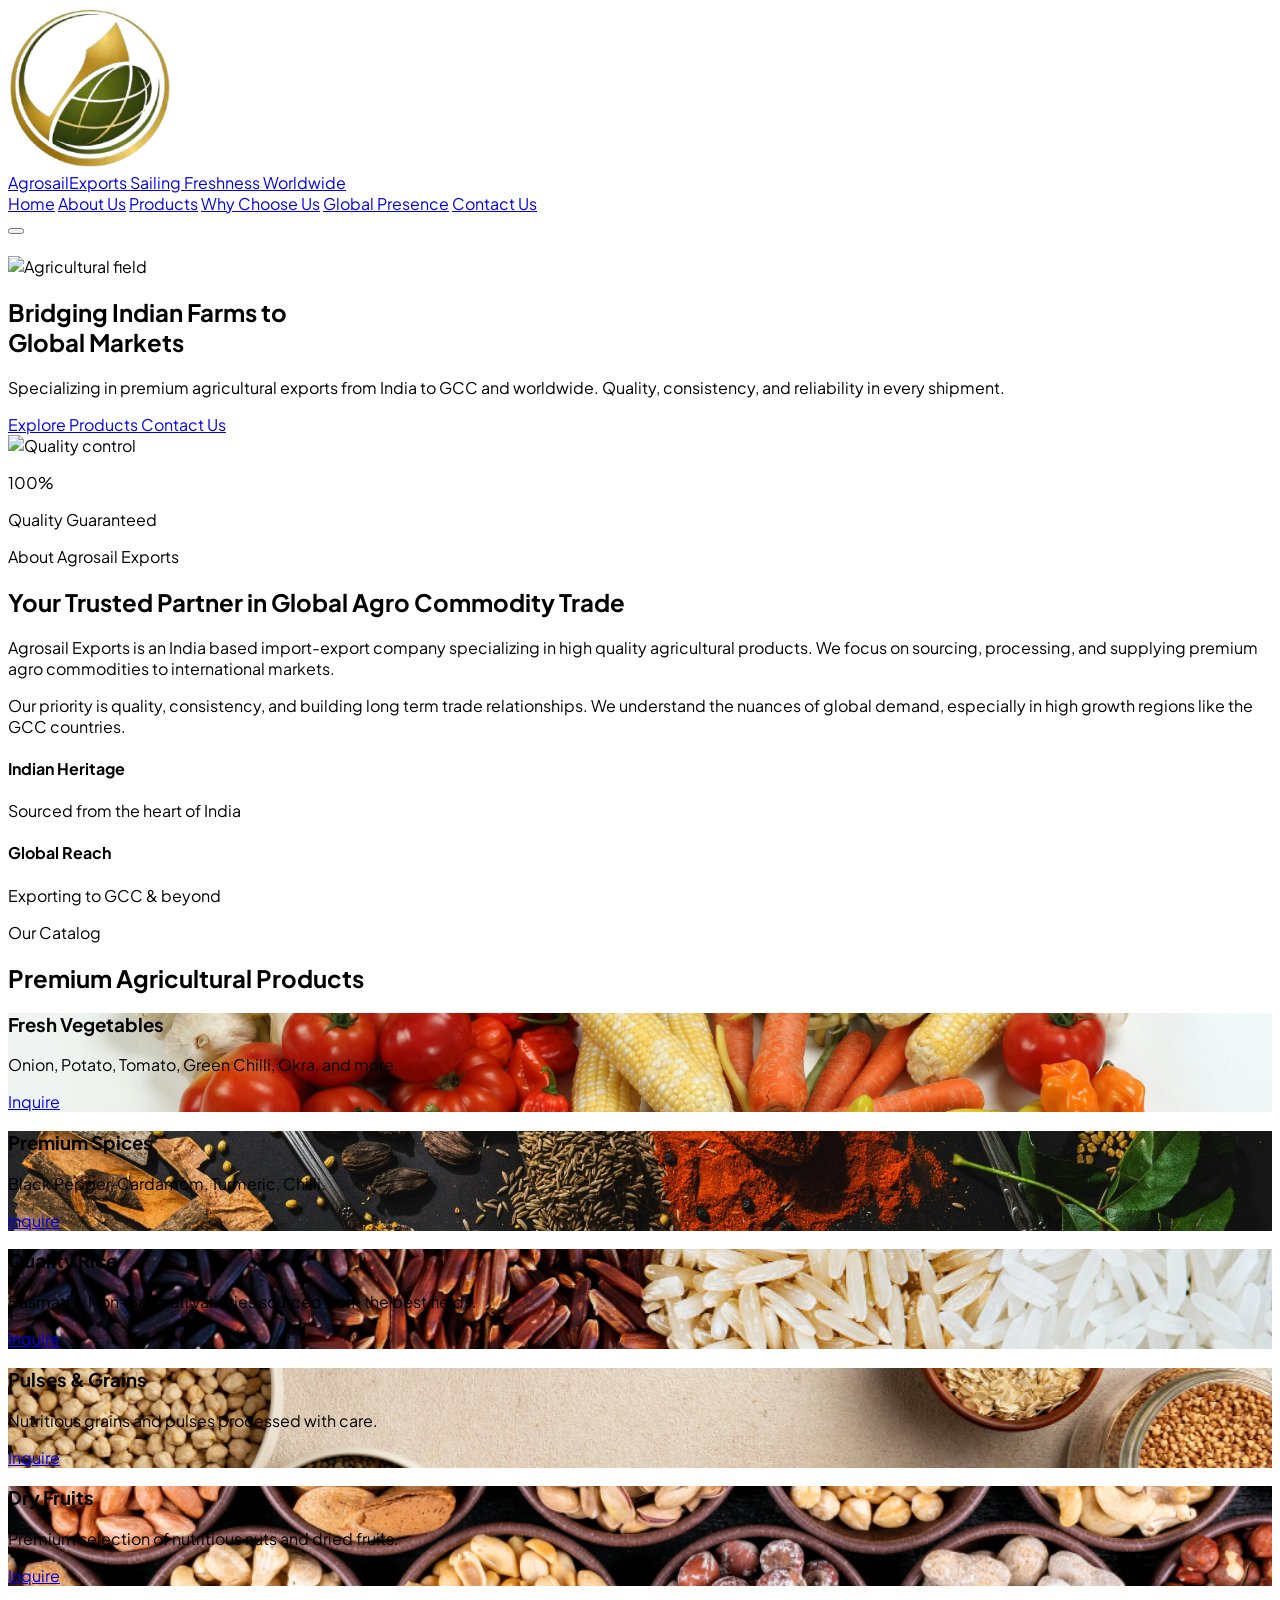
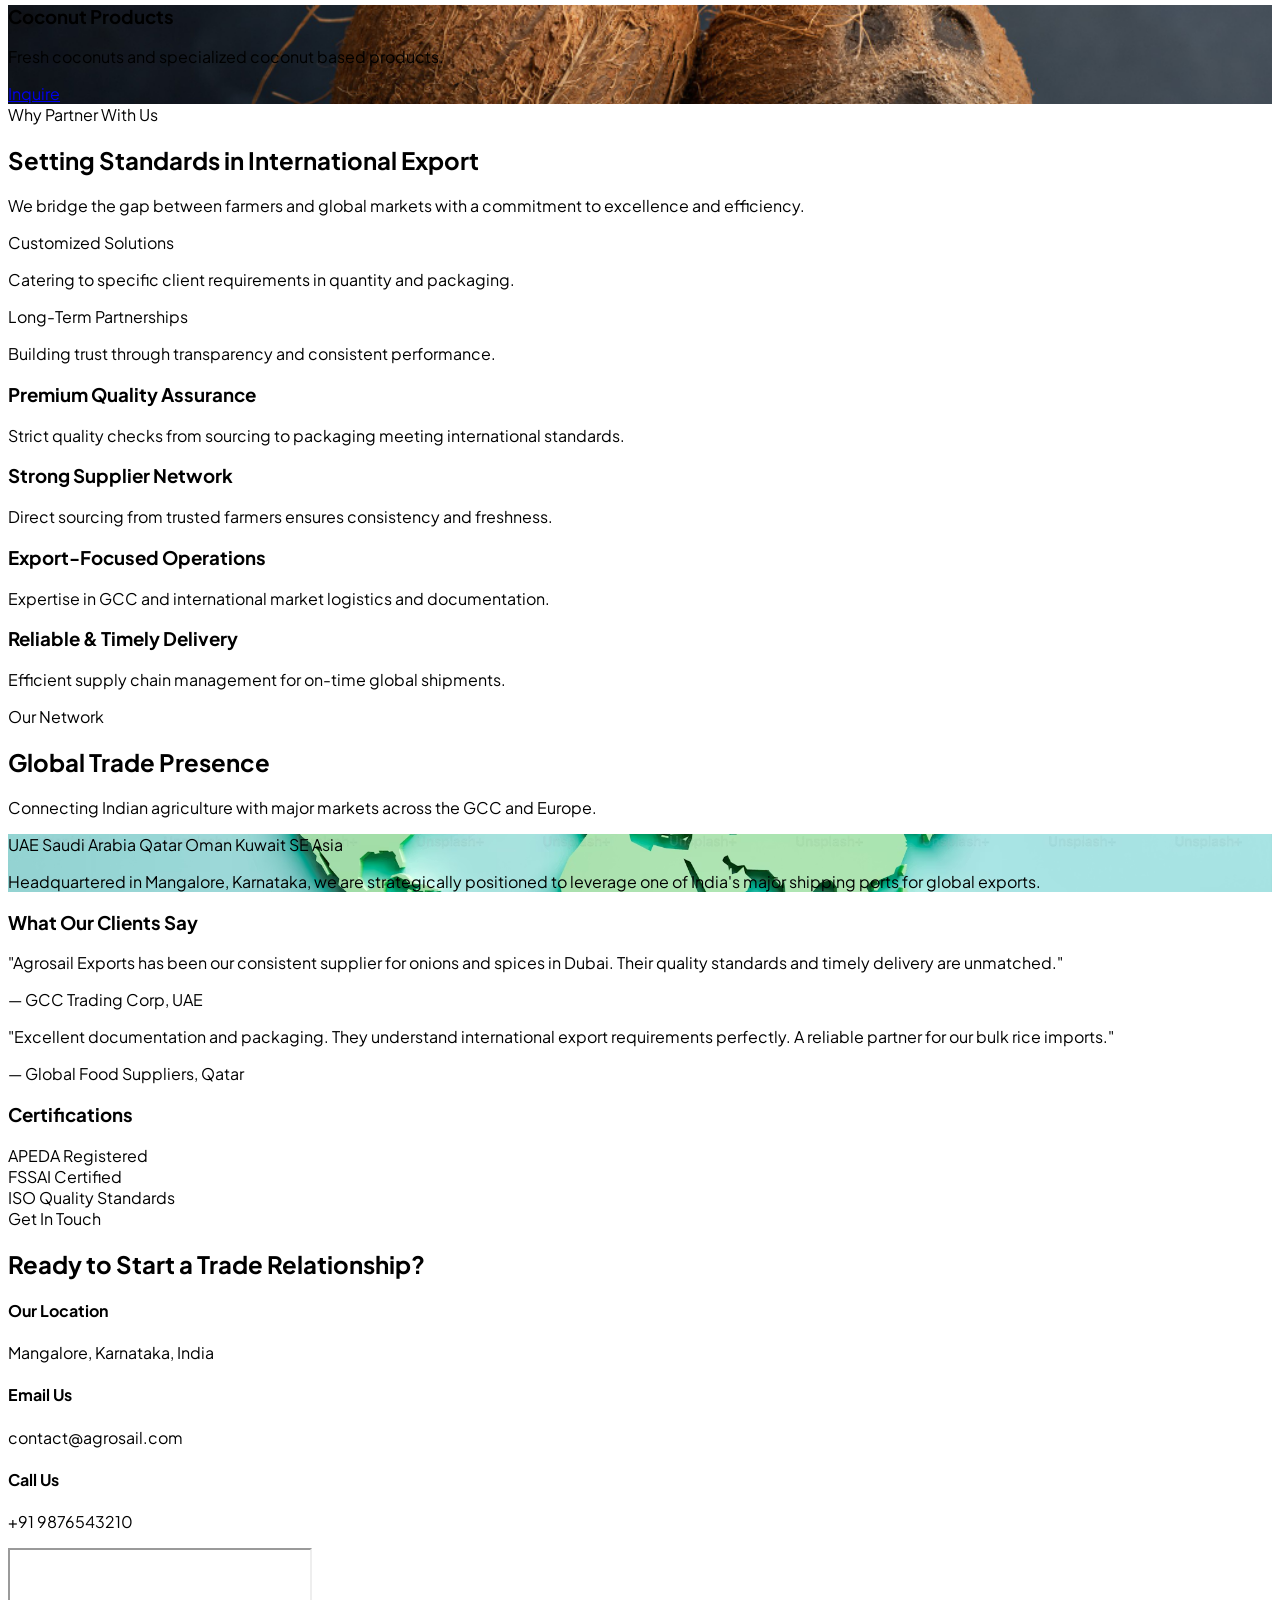
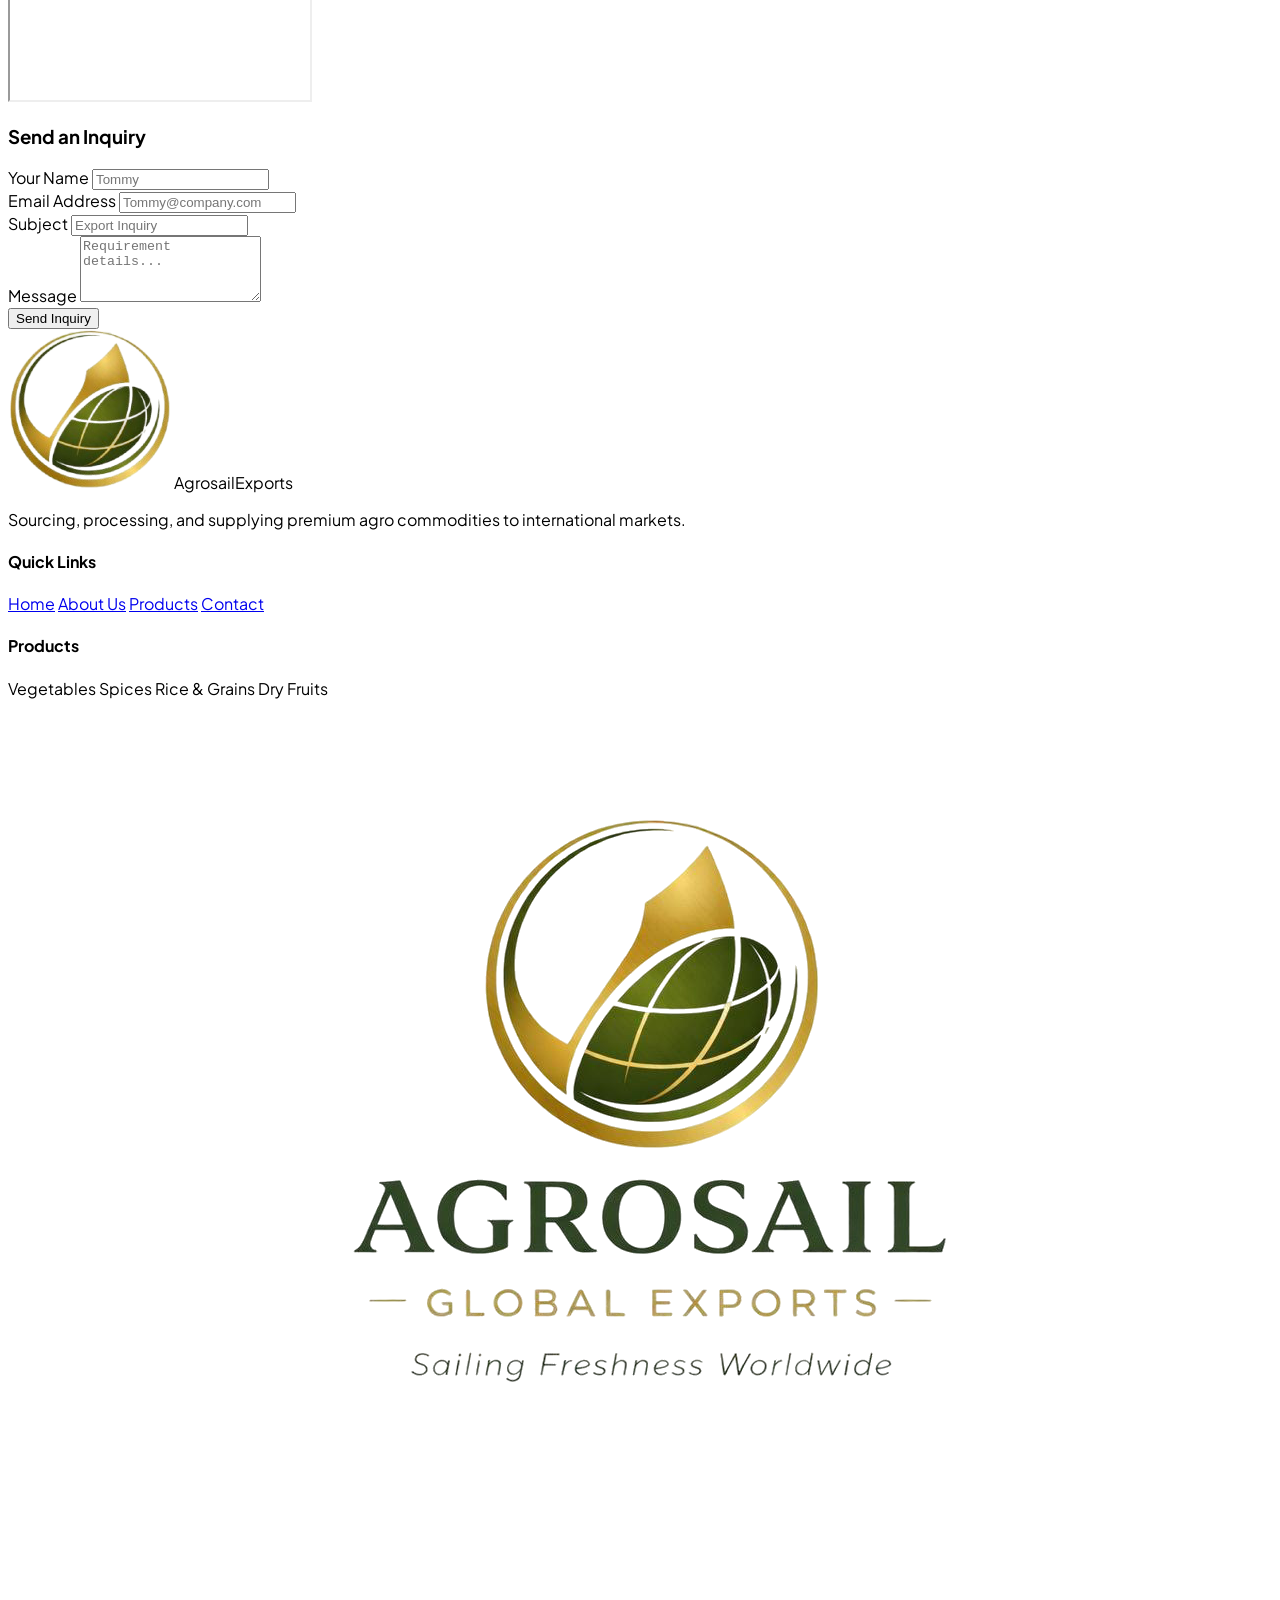
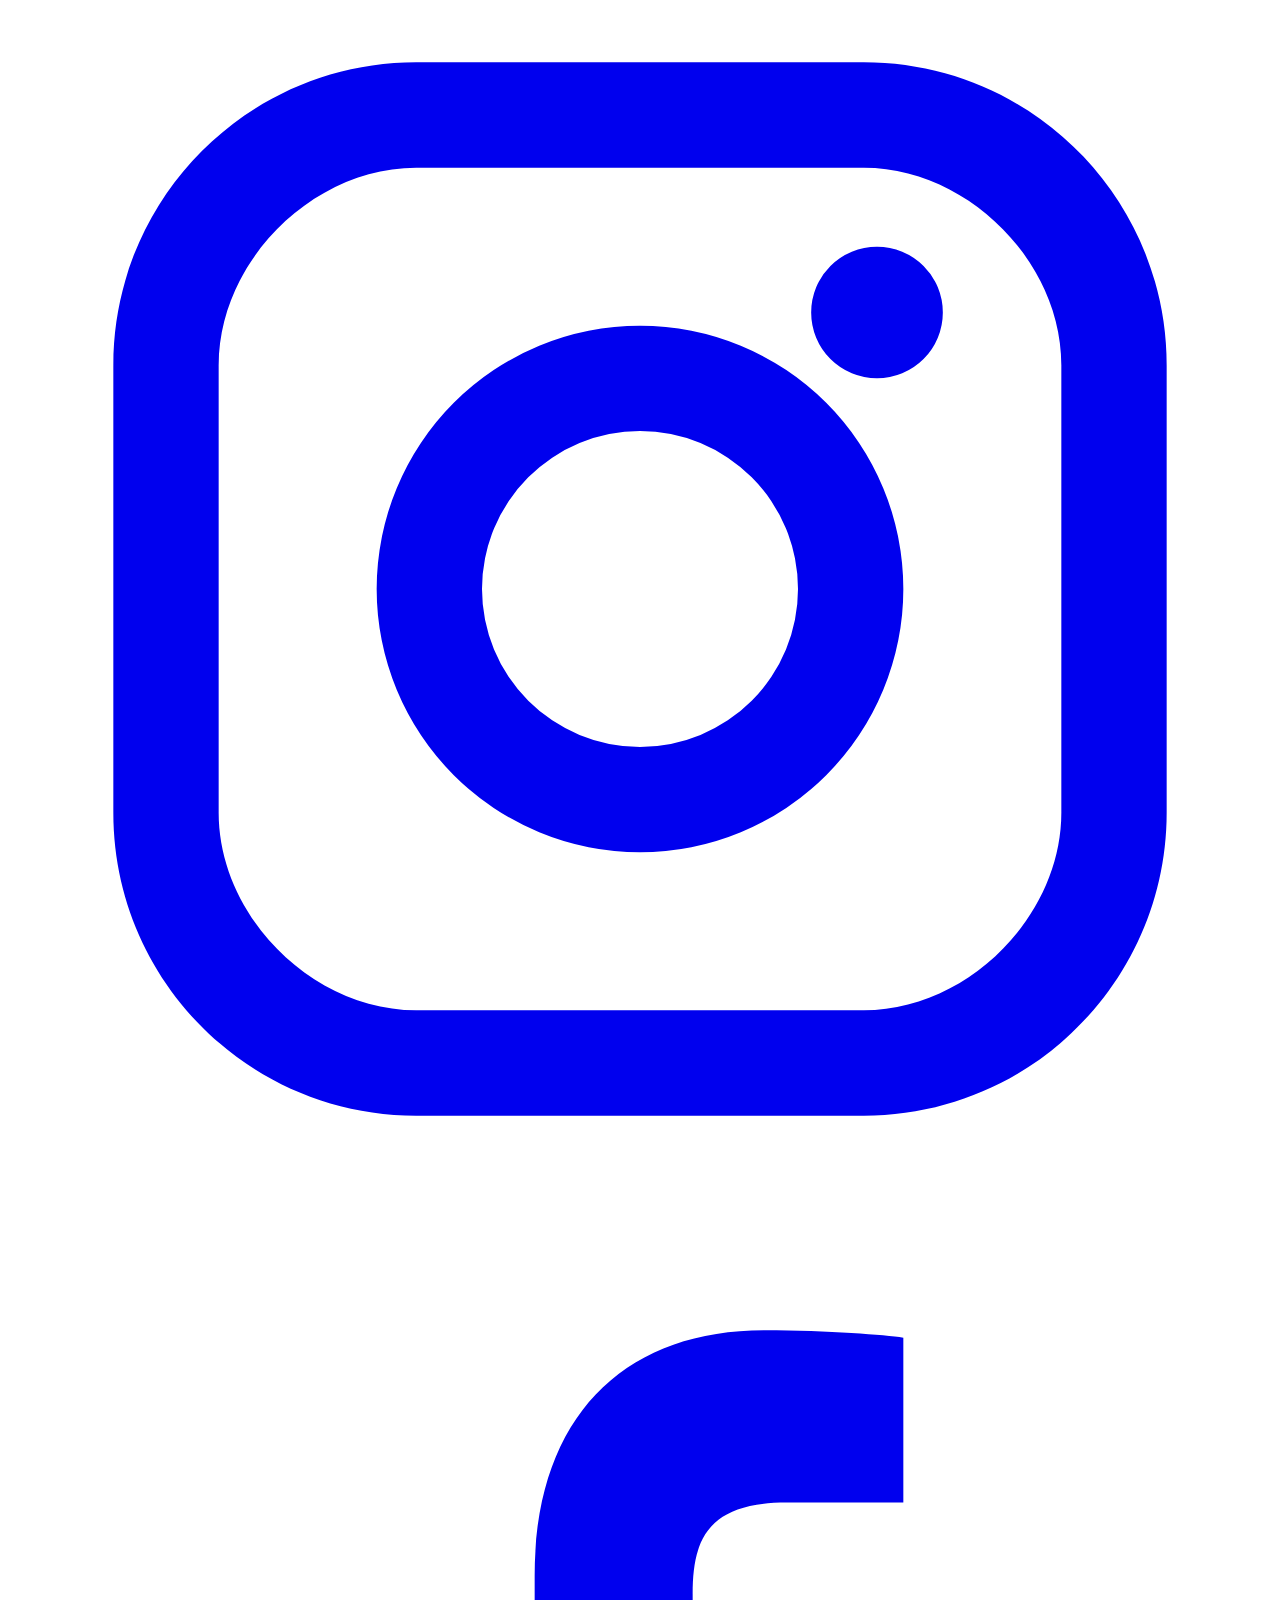
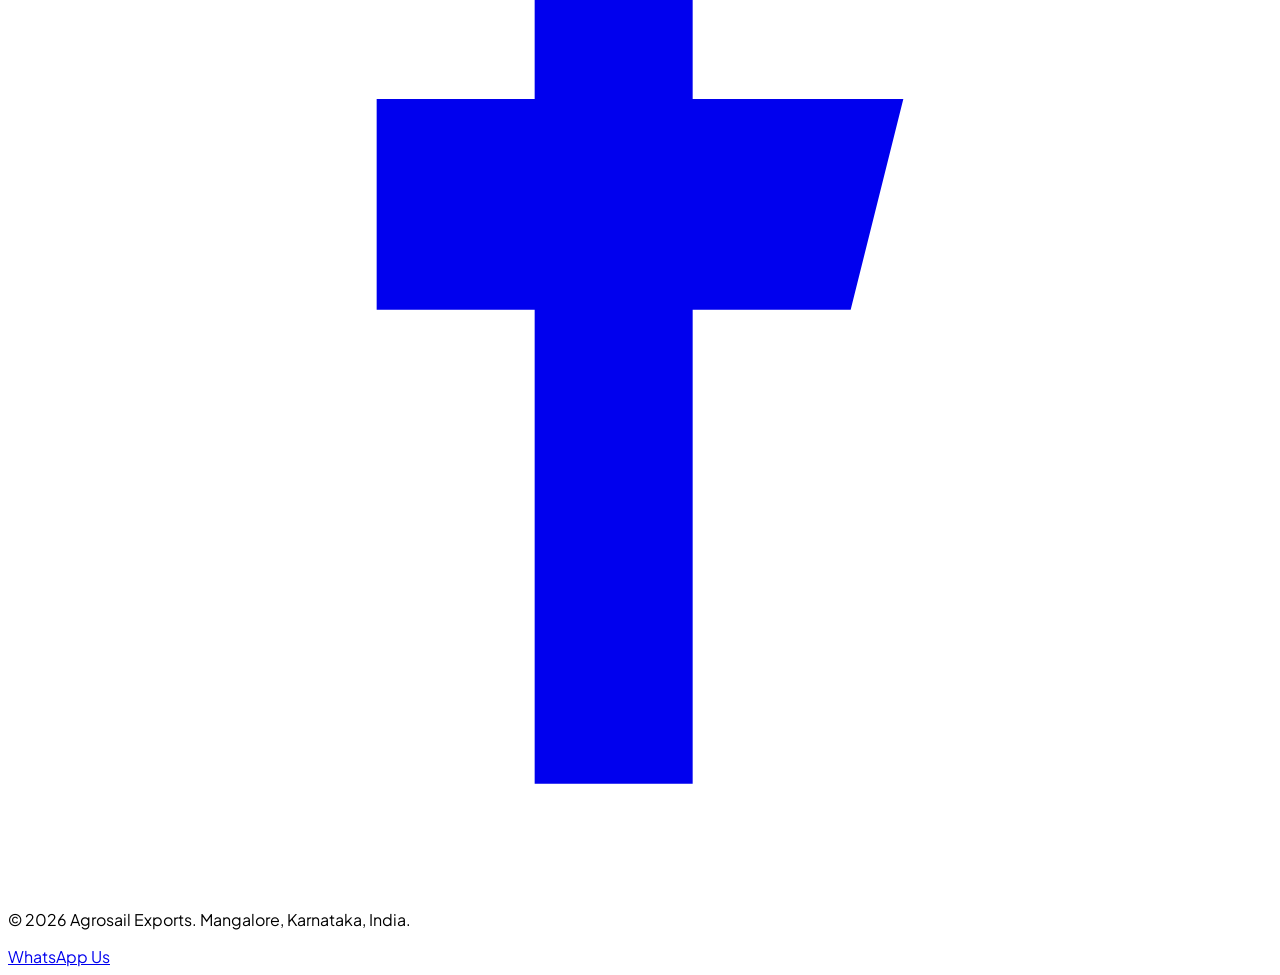
==== index.html @ 85a1f257 "updated" ====
<!DOCTYPE html>
<html lang="en" class="scroll-smooth">
<head>
    <meta charset="UTF-8">
    <meta name="viewport" content="width=device-width, initial-scale=1.0">
    <title>Agrosail Exports | Indian Agro-Commodity Leader</title>
    
    <!-- Tailwind CSS -->
    <script src="https://cdn.tailwindcss.com"></script>
    <link rel="stylesheet" href="styles.css">
    <!-- Lucide Icons (via CDN) -->
    <script src="https://unpkg.com/lucide@latest"></script>
    <script src="script.js" defer></script>
    <link rel="apple-touch-icon" sizes="180x180" href="/apple-touch-icon.png">
    <link rel="icon" type="image/png" sizes="32x32" href="/favicon-32x32.png">
    <link rel="icon" type="image/png" sizes="16x16" href="/favicon-16x16.png">
    <link rel="manifest" href="../site.webmanifest">
</head>
<body class="min-h-screen bg-slate-50 text-slate-900 overflow-x-hidden">

    <!-- Navigation -->
    <nav id="main-nav" class="fixed w-full z-50 transition-all duration-300 py-4">
        <div class="container mx-auto px-6 flex justify-between items-center">
           <a href="../" class="flex items-center space-x-2">
    
    <!-- Logo Image -->
    <img src="img/Agrosail logo.png" alt="Agrosail Logo" class="w-10 h-10 object-contain">

    <!-- Logo Text + Tagline -->
    <div class="flex flex-col leading-tight">
        <span id="logo-text" class="font-bold text-2xl tracking-tight text-white transition-colors duration-300">
            Agrosail<span class="text-emerald-600">Exports</span>
        </span>
        <!-- <span id="tagline-text" class="text-[10px] md:text-xs text-white/80">
            Sailing Freshness Worldwide
        </span> -->
        <span id="tagline-text" class="text-[10px] md:text-xs text-white/80 italic tracking-wide font-light">
    Sailing Freshness Worldwide
</span>
    </div>

</a>
  <!-- <div class="hidden lg:flex space-x-8">
                <a href="../" class="nav-link text-sm font-semibold text-white/90 hover:text-emerald-500 transition-colors">Home</a>
                <a href="../about/" class="nav-link text-sm font-semibold text-white/90 hover:text-emerald-500 transition-colors">About Us</a>
                <a href="../products/" class="nav-link text-sm font-semibold text-white/90 hover:text-emerald-500 transition-colors">Products</a>
                <a href="../why-choose-us/" class="nav-link text-sm font-semibold text-white/90 hover:text-emerald-500 transition-colors">Why Choose Us</a>
                <a href="../global-presence/" class="nav-link text-sm font-semibold text-white/90 hover:text-emerald-500 transition-colors">Global Presence</a>
                <a href="../contact/" class="nav-link text-sm font-semibold text-white/90 hover:text-emerald-500 transition-colors">Contact Us</a>
            </div> -->
            <!-- Desktop Nav -->
             <div class="hidden lg:flex space-x-8">
                <a href="/AgroSail-Website/" class="nav-link text-sm font-semibold text-white/90 hover:text-emerald-500 transition-colors">Home</a>
                <a href="/AgroSail-Website/about/" class="nav-link text-sm font-semibold text-white/90 hover:text-emerald-500 transition-colors">About Us</a>
                <a href="/AgroSail-Website/products/" class="nav-link text-sm font-semibold text-white/90 hover:text-emerald-500 transition-colors">Products</a>
                <a href="/AgroSail-Website/why-choose-us/" class="nav-link text-sm font-semibold text-white/90 hover:text-emerald-500 transition-colors">Why Choose Us</a>
                <a href="/AgroSail-Website/global-presence/" class="nav-link text-sm font-semibold text-white/90 hover:text-emerald-500 transition-colors">Global Presence</a>
                <a href="/AgroSail-Website/contact/" class="nav-link text-sm font-semibold text-white/90 hover:text-emerald-500 transition-colors">Contact Us</a>
            </div>

            <!-- Mobile Toggle -->
            <button id="menu-toggle" class="lg:hidden text-white transition-colors duration-300">
                <i data-lucide="menu" id="menu-icon"></i>
            </button>
        </div>

        <!-- Mobile Menu -->
        <div id="mobile-menu" class="lg:hidden bg-white absolute top-full left-0 w-full shadow-xl border-t border-slate-100">
            <div class="flex flex-col p-6 space-y-4">
                <a href="/AgroSail-Website/" class="mobile-link text-lg font-medium text-slate-700 hover:text-emerald-600">Home</a>
                <a href="/AgroSail-Website/about/" class="mobile-link text-lg font-medium text-slate-700 hover:text-emerald-600">About Us</a>
                <a href="/AgroSail-Website/products/" class="mobile-link text-lg font-medium text-slate-700 hover:text-emerald-600">Products</a>
                <a href="/AgroSail-Website/why-choose-us/" class="mobile-link text-lg font-medium text-slate-700 hover:text-emerald-600">Why Choose Us</a>
                <a href="/AgroSail-Website/global-presence/" class="mobile-link text-lg font-medium text-slate-700 hover:text-emerald-600">Global Presence</a>
                <a href="/AgroSail-Website/contact/" class="mobile-link text-lg font-medium text-slate-700 hover:text-emerald-600">Contact Us</a>
            </div>
        </div>
    </nav>

    <!-- Hero Section -->
    <section id="home" class="relative h-screen flex items-center justify-center overflow-hidden">
        <div class="absolute inset-0 z-0">
            <div class="absolute inset-0 hero-overlay z-10"></div>
            <img 
                src="https://images.unsplash.com/photo-1542838132-92c53300491e?auto=format&fit=crop&q=80&w=2000" 
                class="w-full h-full object-cover"
                alt="Agricultural field"
            >
        </div>
        
        <div class="container mx-auto px-6 relative z-20 text-center text-white">
            <h1 class="text-4xl md:text-6xl lg:text-7xl font-extrabold mb-6 leading-tight">
                Bridging Indian Farms to <br/>
                <span class="text-emerald-400">Global Markets</span>
            </h1>
            <p class="text-xl md:text-2xl mb-10 max-w-3xl mx-auto text-slate-100">
                Specializing in premium agricultural exports from India to GCC and worldwide. 
                Quality, consistency, and reliability in every shipment.
            </p>
            <div class="flex flex-col sm:flex-row justify-center gap-4">
                <a href="/AgroSail-Website/products/" class="px-8 py-4 bg-emerald-600 hover:bg-emerald-700 text-white rounded-full font-bold transition-all transform hover:scale-105 flex items-center justify-center">
                    Explore Products <i data-lucide="chevron-right" class="ml-2 w-5 h-5"></i>
                </a>
                <a href="/AgroSail-Website/contact/" class="px-8 py-4 bg-white/10 hover:bg-white/20 backdrop-blur-md text-white border border-white/30 rounded-full font-bold transition-all">
                    Contact Us
                </a>
            </div>
        </div>
    </section>

    <!-- About Us -->
    <section id="about-us" class="py-24 bg-white">
        <div class="container mx-auto px-6">
            <div class="flex flex-col lg:flex-row items-center gap-16">
                <div class="lg:w-1/2">
                    <div class="relative">
                        <img 
                            src="https://images.unsplash.com/photo-1560493676-04071c5f467b?auto=format&fit=crop&q=80&w=1000" 
                            alt="Quality control" 
                            class="rounded-2xl shadow-2xl"
                        >
                        <div class="absolute -bottom-6 -right-6 bg-emerald-600 p-8 rounded-2xl shadow-xl hidden md:block">
                            <p class="text-white text-4xl font-bold">100%</p>
                            <p class="text-emerald-100 font-medium">Quality Guaranteed</p>
                        </div>
                    </div>
                </div>
                <div class="lg:w-1/2">
                    <span class="text-emerald-600 font-bold uppercase tracking-widest text-sm">About Agrosail Exports</span>
                    <h2 class="text-3xl md:text-4xl font-bold mt-4 mb-6 text-slate-900 leading-snug">
                        Your Trusted Partner in Global Agro Commodity Trade
                    </h2>
                    <p class="text-slate-600 text-lg mb-6 leading-relaxed">
                        Agrosail Exports is an India based import-export company specializing in high quality agricultural products. We focus on sourcing, processing, and supplying premium agro commodities to international markets.
                    </p>
                    <p class="text-slate-600 text-lg mb-8 leading-relaxed">
                        Our priority is quality, consistency, and building long term trade relationships. We understand the nuances of global demand, especially in high growth regions like the GCC countries.
                    </p>
                    <div class="grid grid-cols-2 gap-6">
                        <div class="flex items-start space-x-3">
                            <i data-lucide="check-circle-2" class="text-emerald-600 shrink-0 mt-1"></i>
                            <div>
                                <h4 class="font-bold">Indian Heritage</h4>
                                <p class="text-sm text-slate-500">Sourced from the heart of India</p>
                            </div>
                        </div>
                        <div class="flex items-start space-x-3">
                            <i data-lucide="check-circle-2" class="text-emerald-600 shrink-0 mt-1"></i>
                            <div>
                                <h4 class="font-bold">Global Reach</h4>
                                <p class="text-sm text-slate-500">Exporting to GCC & beyond</p>
                            </div>
                        </div>
                    </div>
                </div>
            </div>
        </div>
    </section>

    <!-- Products Showcase -->
    <section id="products" class="py-24 bg-slate-50">
        <div class="container mx-auto px-6">
            <div class="text-center mb-16">
                <span class="text-emerald-600 font-bold uppercase tracking-widest text-sm">Our Catalog</span>
                <h2 class="text-3xl md:text-4xl font-bold mt-4 text-slate-900">Premium Agricultural Products</h2>
                <div class="w-20 h-1.5 bg-emerald-600 mx-auto mt-6 rounded-full"></div>
            </div>

            <div class="grid grid-cols-1 md:grid-cols-2 lg:grid-cols-3 gap-8">
                <!-- Products dynamically added or static for HTML -->
                <div class="group relative bg-white p-8 rounded-2xl shadow-sm hover:shadow-xl transition-all duration-300 border border-slate-100 flex flex-col items-center text-center overflow-hidden"
     style="background-image: url('img/vegetables.webp'); background-size: cover; background-position: center;">

    <!-- Light overlay -->
    <div class="absolute inset-0 bg-black/30 group-hover:bg-black/40 transition-all duration-300"></div>

    <!-- Content -->
    <div class="relative z-10 flex flex-col items-center text-center">
        <div class="text-5xl mb-6 h-[48px]"></div>
        <h3 class="text-xl font-bold mb-3 text-white">Fresh Vegetables</h3>
<p class="text-slate-200 mb-6">Onion, Potato, Tomato, Green Chilli, Okra, and more.</p>
        <a href="/AgroSail-Website/contact/" class="mt-auto text-emerald-600 font-bold flex items-center group-hover:translate-x-2 transition-transform">
            Inquire <i data-lucide="arrow-right" class="ml-2 w-4 h-4"></i>
        </a>
    </div>
</div>

                <div class="group relative bg-white p-8 rounded-2xl shadow-sm hover:shadow-xl transition-all duration-300 border border-slate-100 flex flex-col items-center text-center overflow-hidden"
     style="background-image: url('img/spices.webp'); background-size: cover; background-position: center;">

    <!-- Overlay (same as first card) -->
    <div class="absolute inset-0 bg-black/30 group-hover:bg-black/40 transition-all duration-300"></div>

    <!-- Content -->
    <div class="relative z-10 flex flex-col items-center text-center">
        <div class="text-5xl mb-6 h-[48px]"></div>
        <h3 class="text-xl font-bold mb-3 text-white">Premium Spices</h3>
        <p class="text-slate-200 mb-6">Black Pepper, Cardamom, Turmeric, Chilli.</p>
        <a href="/AgroSail-Website/contact/" class="mt-auto text-emerald-600 font-bold flex items-center group-hover:translate-x-2 transition-transform">
            Inquire <i data-lucide="arrow-right" class="ml-2 w-4 h-4"></i>
        </a>
    </div>
</div>
<div class="group relative bg-white p-8 rounded-2xl shadow-sm hover:shadow-xl transition-all duration-300 border border-slate-100 flex flex-col items-center text-center overflow-hidden"
     style="background-image: url('img/rices.webp'); background-size: cover; background-position: center;">

    <!-- Overlay (same as first card) -->
    <div class="absolute inset-0 bg-black/30 group-hover:bg-black/40 transition-all duration-300"></div>

    <!-- Content -->
    <div class="relative z-10 flex flex-col items-center text-center">
        <div class="text-5xl mb-6 h-[48px]"></div>
        <h3 class="text-xl font-bold mb-3 text-white">Quality Rice</h3>
        <p class="text-slate-200 mb-6">Basmati & Non-Basmati varieties sourced from the best fields.</p>
        <a href="/AgroSail-Website/contact/" class="mt-auto text-emerald-600 font-bold flex items-center group-hover:translate-x-2 transition-transform">
            Inquire <i data-lucide="arrow-right" class="ml-2 w-4 h-4"></i>
        </a>
    </div>
</div>
<div class="group relative bg-white p-8 rounded-2xl shadow-sm hover:shadow-xl transition-all duration-300 border border-slate-100 flex flex-col items-center text-center overflow-hidden"
     style="background-image: url('img/pulses.webp'); background-size: cover; background-position: center;">

    <!-- Overlay (same as first card) -->
    <div class="absolute inset-0 bg-black/30 group-hover:bg-black/40 transition-all duration-300"></div>

    <!-- Content -->
    <div class="relative z-10 flex flex-col items-center text-center">
        <div class="text-5xl mb-6 h-[48px]"></div>
        <h3 class="text-xl font-bold mb-3 text-white">Pulses & Grains</h3>
        <p class="text-slate-200 mb-6">Nutritious grains and pulses processed with care.</p>
        <a href="/AgroSail-Website/contact/" class="mt-auto text-emerald-600 font-bold flex items-center group-hover:translate-x-2 transition-transform">
            Inquire <i data-lucide="arrow-right" class="ml-2 w-4 h-4"></i>
        </a>
    </div>
</div>
  <div class="group relative bg-white p-8 rounded-2xl shadow-sm hover:shadow-xl transition-all duration-300 border border-slate-100 flex flex-col items-center text-center overflow-hidden"
     style="background-image: url('img/Dryfruits.webp'); background-size: cover; background-position: center;">

    <!-- Overlay (same as first card) -->
    <div class="absolute inset-0 bg-black/30 group-hover:bg-black/40 transition-all duration-300"></div>

    <!-- Content -->
    <div class="relative z-10 flex flex-col items-center text-center">
        <div class="text-5xl mb-6 h-[48px]"></div>
        <h3 class="text-xl font-bold mb-3 text-white">Dry Fruits</h3>
        <p class="text-slate-200 mb-6">Premium selection of nutritious nuts and dried fruits.</p>
        <a href="/AgroSail-Website/contact/" class="mt-auto text-emerald-600 font-bold flex items-center group-hover:translate-x-2 transition-transform">
            Inquire <i data-lucide="arrow-right" class="ml-2 w-4 h-4"></i>
        </a>
    </div>
</div>
     <div class="group relative bg-white p-8 rounded-2xl shadow-sm hover:shadow-xl transition-all duration-300 border border-slate-100 flex flex-col items-center text-center overflow-hidden"
     style="background-image: url('img/coconut.webp'); background-size: cover; background-position: center;">

    <!-- Overlay (same as first card) -->
    <div class="absolute inset-0 bg-black/30 group-hover:bg-black/40 transition-all duration-300"></div>

    <!-- Content -->
    <div class="relative z-10 flex flex-col items-center text-center">
        <div class="text-5xl mb-6 h-[48px]"></div>
        <h3 class="text-xl font-bold mb-3 text-white">Coconut Products</h3>
        <p class="text-slate-200 mb-6">Fresh coconuts and specialized coconut based products.</p>
        <a href="/AgroSail-Website/contact/" class="mt-auto text-emerald-600 font-bold flex items-center group-hover:translate-x-2 transition-transform">
            Inquire <i data-lucide="arrow-right" class="ml-2 w-4 h-4"></i>
        </a>
    </div>
</div>                 

              
             

               
            </div>
        </div>
    </section>

    <!-- Why Choose Us -->
    <section id="why-choose-us" class="py-24 bg-emerald-900 text-white">
        <div class="container mx-auto px-6">
            <div class="flex flex-col lg:flex-row gap-16 items-center">
                <div class="lg:w-1/3">
                    <span class="text-emerald-400 font-bold uppercase tracking-widest text-sm">Why Partner With Us</span>
                    <h2 class="text-3xl md:text-4xl font-bold mt-4 mb-6 leading-tight">Setting Standards in International Export</h2>
                    <p class="text-emerald-100 mb-8 opacity-90">
                        We bridge the gap between farmers and global markets with a commitment to excellence and efficiency.
                    </p>
                    <div class="space-y-4">
                        <div class="bg-emerald-800/50 p-4 rounded-xl border border-emerald-700/50">
                            <p class="font-bold">Customized Solutions</p>
                            <p class="text-sm text-emerald-200">Catering to specific client requirements in quantity and packaging.</p>
                        </div>
                        <div class="bg-emerald-800/50 p-4 rounded-xl border border-emerald-700/50">
                            <p class="font-bold">Long-Term Partnerships</p>
                            <p class="text-sm text-emerald-200">Building trust through transparency and consistent performance.</p>
                        </div>
                    </div>
                </div>
                <div class="lg:w-2/3 grid grid-cols-1 md:grid-cols-2 gap-6">
                    <div class="bg-white p-8 rounded-2xl shadow-lg group">
                        <div class="mb-6 bg-emerald-50 w-16 h-16 rounded-full flex items-center justify-center text-emerald-600 transition-colors group-hover:bg-emerald-100">
                            <i data-lucide="shield-check" class="w-8 h-8"></i>
                        </div>
                        <h3 class="text-slate-900 text-xl font-bold mb-3">Premium Quality Assurance</h3>
                        <p class="text-slate-600 leading-relaxed">Strict quality checks from sourcing to packaging meeting international standards.</p>
                    </div>
                    <div class="bg-white p-8 rounded-2xl shadow-lg group">
                        <div class="mb-6 bg-emerald-50 w-16 h-16 rounded-full flex items-center justify-center text-emerald-600 transition-colors group-hover:bg-emerald-100">
                            <i data-lucide="users" class="w-8 h-8"></i>
                        </div>
                        <h3 class="text-slate-900 text-xl font-bold mb-3">Strong Supplier Network</h3>
                        <p class="text-slate-600 leading-relaxed">Direct sourcing from trusted farmers ensures consistency and freshness.</p>
                    </div>
                    <div class="bg-white p-8 rounded-2xl shadow-lg group">
                        <div class="mb-6 bg-emerald-50 w-16 h-16 rounded-full flex items-center justify-center text-emerald-600 transition-colors group-hover:bg-emerald-100">
                            <i data-lucide="globe" class="w-8 h-8"></i>
                        </div>
                        <h3 class="text-slate-900 text-xl font-bold mb-3">Export-Focused Operations</h3>
                        <p class="text-slate-600 leading-relaxed">Expertise in GCC and international market logistics and documentation.</p>
                    </div>
                    <div class="bg-white p-8 rounded-2xl shadow-lg group">
                        <div class="mb-6 bg-emerald-50 w-16 h-16 rounded-full flex items-center justify-center text-emerald-600 transition-colors group-hover:bg-emerald-100">
                            <i data-lucide="truck" class="w-8 h-8"></i>
                        </div>
                        <h3 class="text-slate-900 text-xl font-bold mb-3">Reliable & Timely Delivery</h3>
                        <p class="text-slate-600 leading-relaxed">Efficient supply chain management for on-time global shipments.</p>
                    </div>
                </div>
            </div>
        </div>
    </section>

    <!-- Global Presence -->
    <section id="global-presence" class="py-24 bg-white relative overflow-hidden">
        <div class="container mx-auto px-6">
            <div class="text-center mb-16">
                <span class="text-emerald-600 font-bold uppercase tracking-widest text-sm">Our Network</span>
                <h2 class="text-3xl md:text-4xl font-bold mt-4 text-slate-900">Global Trade Presence</h2>
                <p class="text-slate-500 mt-4 max-w-2xl mx-auto">Connecting Indian agriculture with major markets across the GCC and Europe.</p>
            </div>
            
            <div class="relative rounded-3xl overflow-hidden shadow-2xl h-[400px] md:h-[600px] flex items-center justify-center"
     style="background-image: url('img/map.avif'); background-size: cover; background-position: center;">

    <!-- Light overlay (VERY IMPORTANT for readability) -->
    <div class="absolute inset-0 bg-white/70"></div>

    <!-- Optional globe icon (faded) -->
    <!-- <div class="absolute inset-0 opacity-10 flex items-center justify-center">
        <i data-lucide="globe" class="w-full h-full max-w-xl text-emerald-900"></i>
    </div> -->

    <!-- Content -->
    <div class="relative z-10 text-center px-6">
        <div class="inline-flex flex-wrap justify-center gap-4 mb-8">
            <span class="px-6 py-3 bg-white shadow-md rounded-full font-bold text-emerald-700 flex items-center">
                <i data-lucide="map-pin" class="w-4 h-4 mr-2"></i> UAE
            </span>
            <span class="px-6 py-3 bg-white shadow-md rounded-full font-bold text-emerald-700 flex items-center">
                <i data-lucide="map-pin" class="w-4 h-4 mr-2"></i> Saudi Arabia
            </span>
            <span class="px-6 py-3 bg-white shadow-md rounded-full font-bold text-emerald-700 flex items-center">
                <i data-lucide="map-pin" class="w-4 h-4 mr-2"></i> Qatar
            </span>
            <span class="px-6 py-3 bg-white shadow-md rounded-full font-bold text-emerald-700 flex items-center">
                <i data-lucide="map-pin" class="w-4 h-4 mr-2"></i> Oman
            </span>
            <span class="px-6 py-3 bg-white shadow-md rounded-full font-bold text-emerald-700 flex items-center">
                <i data-lucide="map-pin" class="w-4 h-4 mr-2"></i> Kuwait
            </span>
            <span class="px-6 py-3 bg-white shadow-md rounded-full font-bold text-emerald-700 flex items-center">
                <i data-lucide="map-pin" class="w-4 h-4 mr-2"></i> SE Asia
            </span>
        </div>

        <p class="text-xl font-medium text-slate-700 max-w-3xl mx-auto">
            Headquartered in <span class="text-emerald-600 font-bold">Mangalore, Karnataka</span>, 
            we are strategically positioned to leverage one of India's major shipping ports for global exports.
        </p>
    </div>
</div>
        </div>
    </section>

    <!-- Testimonials & Certs -->
    <section class="py-24 bg-slate-50">
        <div class="container mx-auto px-6">
            <div class="flex flex-col lg:flex-row gap-12">
                <!-- Testimonials -->
                <div class="lg:w-2/3">
                    <h3 class="text-2xl font-bold mb-8 flex items-center">
                        <i data-lucide="star" class="text-yellow-400 mr-2 fill-yellow-400"></i> What Our Clients Say
                    </h3>
                    <div class="grid grid-cols-1 md:grid-cols-2 gap-6">
                        <div class="bg-white p-8 rounded-2xl shadow-sm border border-slate-100">
                            <div class="flex text-yellow-400 mb-4"><i data-lucide="star" class="w-4 h-4 fill-current"></i><i data-lucide="star" class="w-4 h-4 fill-current"></i><i data-lucide="star" class="w-4 h-4 fill-current"></i><i data-lucide="star" class="w-4 h-4 fill-current"></i><i data-lucide="star" class="w-4 h-4 fill-current"></i></div>
                            <p class="text-slate-600 italic mb-6">"Agrosail Exports has been our consistent supplier for onions and spices in Dubai. Their quality standards and timely delivery are unmatched."</p>
                            <p class="font-bold text-slate-900">— GCC Trading Corp, UAE</p>
                        </div>
                        <div class="bg-white p-8 rounded-2xl shadow-sm border border-slate-100">
                            <div class="flex text-yellow-400 mb-4"><i data-lucide="star" class="w-4 h-4 fill-current"></i><i data-lucide="star" class="w-4 h-4 fill-current"></i><i data-lucide="star" class="w-4 h-4 fill-current"></i><i data-lucide="star" class="w-4 h-4 fill-current"></i><i data-lucide="star" class="w-4 h-4 fill-current"></i></div>
                            <p class="text-slate-600 italic mb-6">"Excellent documentation and packaging. They understand international export requirements perfectly. A reliable partner for our bulk rice imports."</p>
                            <p class="font-bold text-slate-900">— Global Food Suppliers, Qatar</p>
                        </div>
                    </div>
                </div>
                
                <!-- Certifications -->
                <div class="lg:w-1/3">
                    <h3 class="text-2xl font-bold mb-8">Certifications</h3>
                    <div class="space-y-4">
                        <div class="flex items-center p-4 bg-white rounded-xl border border-slate-200 shadow-sm">
                            <i data-lucide="award" class="text-emerald-600 mr-4"></i>
                            <span class="font-semibold text-slate-700">APEDA Registered</span>
                        </div>
                        <div class="flex items-center p-4 bg-white rounded-xl border border-slate-200 shadow-sm">
                            <i data-lucide="award" class="text-emerald-600 mr-4"></i>
                            <span class="font-semibold text-slate-700">FSSAI Certified</span>
                        </div>
                        <div class="flex items-center p-4 bg-white rounded-xl border border-slate-200 shadow-sm">
                            <i data-lucide="award" class="text-emerald-600 mr-4"></i>
                            <span class="font-semibold text-slate-700">ISO Quality Standards</span>
                        </div>
                    </div>
                </div>
            </div>
        </div>
    </section>

    <!-- Contact Us -->
    <section id="contact-us" class="py-24 bg-white">
        <div class="container mx-auto px-6">
            <div class="flex flex-col lg:flex-row gap-16">
                <div class="lg:w-1/2">
                    <span class="text-emerald-600 font-bold uppercase tracking-widest text-sm">Get In Touch</span>
                    <h2 class="text-3xl md:text-4xl font-bold mt-4 mb-8">Ready to Start a Trade Relationship?</h2>
                    
                    <div class="space-y-8">
                        <div class="flex items-start space-x-4">
                            <div class="w-12 h-12 bg-emerald-50 rounded-full flex items-center justify-center text-emerald-600 shrink-0">
                                <i data-lucide="map-pin"></i>
                            </div>
                            <div>
                                <h4 class="font-bold text-lg text-slate-900">Our Location</h4>
                                <p class="text-slate-600">Mangalore, Karnataka, India</p>
                            </div>
                        </div>
                        <div class="flex items-start space-x-4">
                            <div class="w-12 h-12 bg-emerald-50 rounded-full flex items-center justify-center text-emerald-600 shrink-0">
                                <i data-lucide="mail"></i>
                            </div>
                            <div>
                                <h4 class="font-bold text-lg text-slate-900">Email Us</h4>
                                <p class="text-slate-600">contact@agrosail.com</p>
                            </div>
                        </div>
                        <div class="flex items-start space-x-4">
                            <div class="w-12 h-12 bg-emerald-50 rounded-full flex items-center justify-center text-emerald-600 shrink-0">
                                <i data-lucide="phone"></i>
                            </div>
                            <div>
                                <h4 class="font-bold text-lg text-slate-900">Call Us</h4>
                                <p class="text-slate-600">+91 9876543210</p>
                            </div>
                        </div>
                    </div>

                    <div class="mt-12 h-64 rounded-2xl overflow-hidden border border-slate-200 relative">
    
    <iframe
        src="https://www.google.com/maps?q=12.8855,74.8388&z=12&output=embed"
        class="w-full h-full border-0"
        loading="lazy"
        referrerpolicy="no-referrer-when-downgrade">
    </iframe>

</div>
                </div>

                <div class="lg:w-1/2">
                    <div class="bg-slate-50 p-10 rounded-3xl border border-slate-200">
                        <h3 class="text-2xl font-bold mb-6">Send an Inquiry</h3>
                        <form id="contact-form" class="space-y-6">
                            <div class="grid grid-cols-1 md:grid-cols-2 gap-6">
                                <div>
                                    <label class="block text-sm font-bold text-slate-700 mb-2">Your Name</label>
                                    <input type="text" class="w-full px-4 py-3 rounded-xl border border-slate-300 focus:ring-2 focus:ring-emerald-500 outline-none" placeholder="Tommy">
                                </div>
                                <div>
                                    <label class="block text-sm font-bold text-slate-700 mb-2">Email Address</label>
                                    <input type="email" class="w-full px-4 py-3 rounded-xl border border-slate-300 focus:ring-2 focus:ring-emerald-500 outline-none" placeholder="Tommy@company.com">
                                </div>
                            </div>
                            <div>
                                <label class="block text-sm font-bold text-slate-700 mb-2">Subject</label>
                                <input type="text" class="w-full px-4 py-3 rounded-xl border border-slate-300 focus:ring-2 focus:ring-emerald-500 outline-none" placeholder="Export Inquiry">
                            </div>
                            <div>
                                <label class="block text-sm font-bold text-slate-700 mb-2">Message</label>
                                <textarea rows="4" class="w-full px-4 py-3 rounded-xl border border-slate-300 focus:ring-2 focus:ring-emerald-500 outline-none" placeholder="Requirement details..."></textarea>
                            </div>
                            <button type="submit" class="w-full py-4 bg-emerald-600 hover:bg-emerald-700 text-white font-bold rounded-xl transition-all shadow-lg">
                                Send Inquiry
                            </button>
                        </form>
                    </div>
                </div>
            </div>
        </div>
    </section>

    <!-- Footer -->
    <footer class="bg-slate-900 text-white py-16">
        <div class="container mx-auto px-6">
            <div class="grid grid-cols-1 md:grid-cols-2 lg:grid-cols-4 gap-12 mb-12">
                <div>
                    <div class="flex items-center space-x-2 mb-6">
    
    <!-- Logo Image -->
    <img src="img/Agrosail logo.png" alt="Agrosail Logo" class="w-8 h-8 object-contain">

    <!-- Company Name -->
    <span class="font-bold text-xl tracking-tight">
        Agrosail<span class="text-emerald-500">Exports</span>
    </span>

</div>
                    <p class="text-slate-400 leading-relaxed">
                        Sourcing, processing, and supplying premium agro commodities to international markets.
                    </p>
                </div>
                <div>
                    <h4 class="font-bold text-lg mb-6">Quick Links</h4>
                    <div class="flex flex-col space-y-4 text-slate-400">
                        <a href="/AgroSail-Website/" class="hover:text-emerald-400">Home</a>
                        <a href="/AgroSail-Website/about/" class="hover:text-emerald-400">About Us</a>
                        <a href="/AgroSail-Website/products/" class="hover:text-emerald-400">Products</a>
                        <a href="/AgroSail-Website/contact/" class="hover:text-emerald-400">Contact</a>
                    </div>
                </div>
                <div>
                    <h4 class="font-bold text-lg mb-6">Products</h4>
                    <div class="flex flex-col space-y-4 text-slate-400">
                        <span>Vegetables</span>
                        <span>Spices</span>
                        <span>Rice & Grains</span>
                        <span>Dry Fruits</span>
                        
                        
                    </div>
                </div>
                <div class="flex flex-col md:flex-row items-center justify-between gap-6 text-center md:text-left">

    <!-- Logo -->
    <img src="img/Asail logo.png" 
         alt="Agrosail" 
         class="w-48 sm:w-56 md:w-64 lg:w-80 object-contain mx-auto md:mx-0">

    <!-- Social Icons -->
    <div class="flex space-x-4 justify-center md:justify-end">

        <!-- Instagram -->
        <a href="https://instagram.com" target="_blank"
           class="bg-slate-800 p-3 rounded-full hover:bg-emerald-600 transition-colors">
            <svg xmlns="http://www.w3.org/2000/svg" 
                 viewBox="0 0 24 24" 
                 fill="currentColor" 
                 class="w-5 h-5 text-white">
                <path d="M7.75 2C4.574 2 2 4.574 2 7.75v8.5C2 19.426 4.574 22 7.75 22h8.5C19.426 22 22 19.426 22 16.25v-8.5C22 4.574 19.426 2 16.25 2h-8.5zm0 2h8.5C18.216 4 20 5.784 20 7.75v8.5c0 1.966-1.784 3.75-3.75 3.75h-8.5C5.784 20 4 18.216 4 16.25v-8.5C4 5.784 5.784 4 7.75 4zm8.75 1.5a1.25 1.25 0 110 2.5 1.25 1.25 0 010-2.5zM12 7a5 5 0 100 10 5 5 0 000-10zm0 2a3 3 0 110 6 3 3 0 010-6z"/>
            </svg>
        </a>
        <a href="https://facebook.com" target="_blank"
       class="bg-slate-800 p-3 rounded-full hover:bg-emerald-600 transition-colors">
        <svg xmlns="http://www.w3.org/2000/svg" 
             viewBox="0 0 24 24" 
             fill="currentColor" 
             class="w-5 h-5 text-white">
            <path d="M13 22v-9h3l1-4h-4V7c0-1.03.29-1.73 1.79-1.73H17V2.14C16.65 2.09 15.6 2 14.36 2 11.7 2 10 3.64 10 6.66V9H7v4h3v9h3z"/>
        </svg>
    </a>
  

    </div>

</div>
            </div>
            <div class="pt-8 border-t border-slate-800 text-center text-slate-500 text-sm">
                <p>© 2026 Agrosail Exports. Mangalore, Karnataka, India.</p>
            </div>
        </div>
    </footer>

    <!-- Floating WhatsApp -->
    <a href="https://wa.me/910000000000" target="_blank" class="fixed bottom-6 right-6 z-50 bg-[#25D366] text-white p-4 rounded-full shadow-2xl hover:scale-110 transition-transform flex items-center justify-center group">
        <i data-lucide="message-circle" class="w-7 h-7"></i>
        <span class="max-w-0 overflow-hidden group-hover:max-w-xs group-hover:ml-2 transition-all duration-300 font-bold whitespace-nowrap">WhatsApp Us</span>
    </a>

  
     
    
</body>
</html>
---- styles.css ----
@import url('https://fonts.googleapis.com/css2?family=Plus+Jakarta+Sans:wght@300;400;500;600;700;800&display=swap');
        
        body {
            font-family: 'Plus Jakarta Sans', sans-serif;
        }

        .scrolled-nav {
            background-color: white;
            box-shadow: 0 4px 6px -1px rgb(0 0 0 / 0.1);
            padding-top: 0.5rem;
            padding-bottom: 0.5rem;
        }

        .hero-overlay {
            background: linear-gradient(rgba(15, 23, 42, 0.6), rgba(15, 23, 42, 0.6));
        }

        #mobile-menu {
            transition: all 0.3s ease-in-out;
            opacity: 0;
            pointer-events: none;
            transform: translateY(-10px);
        }

        #mobile-menu.active {
            opacity: 1;
            pointer-events: auto;
            transform: translateY(0);
        }

        .nav-link {
  position: relative;
}

.nav-link::after {
  content: "";
  position: absolute;
  left: 0;
  bottom: -4px;
  width: 0%;
  height: 2px;
  background-color: #059669; /* emerald-600 */
  transition: width 0.3s ease;
}

.nav-link:hover::after {
  width: 100%;
}

.nav-link.active::after {
  width: 100%;
}
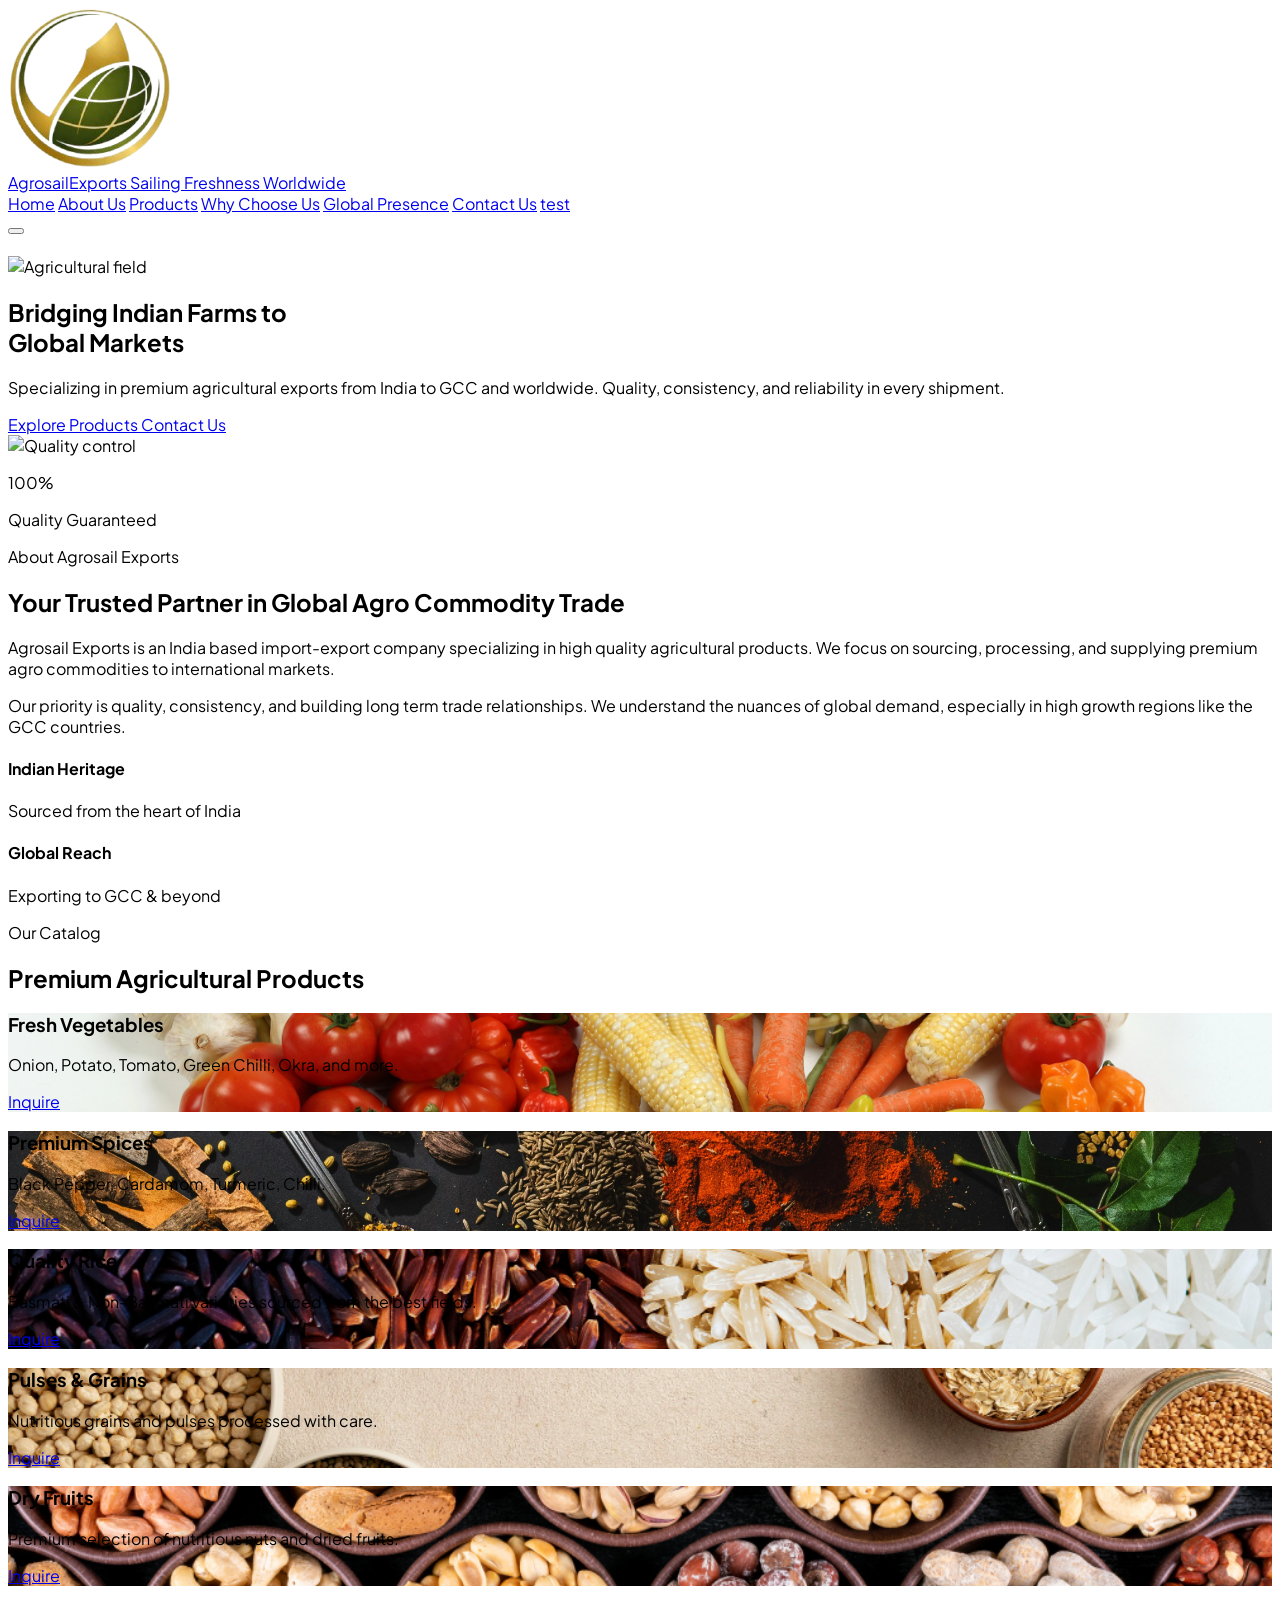
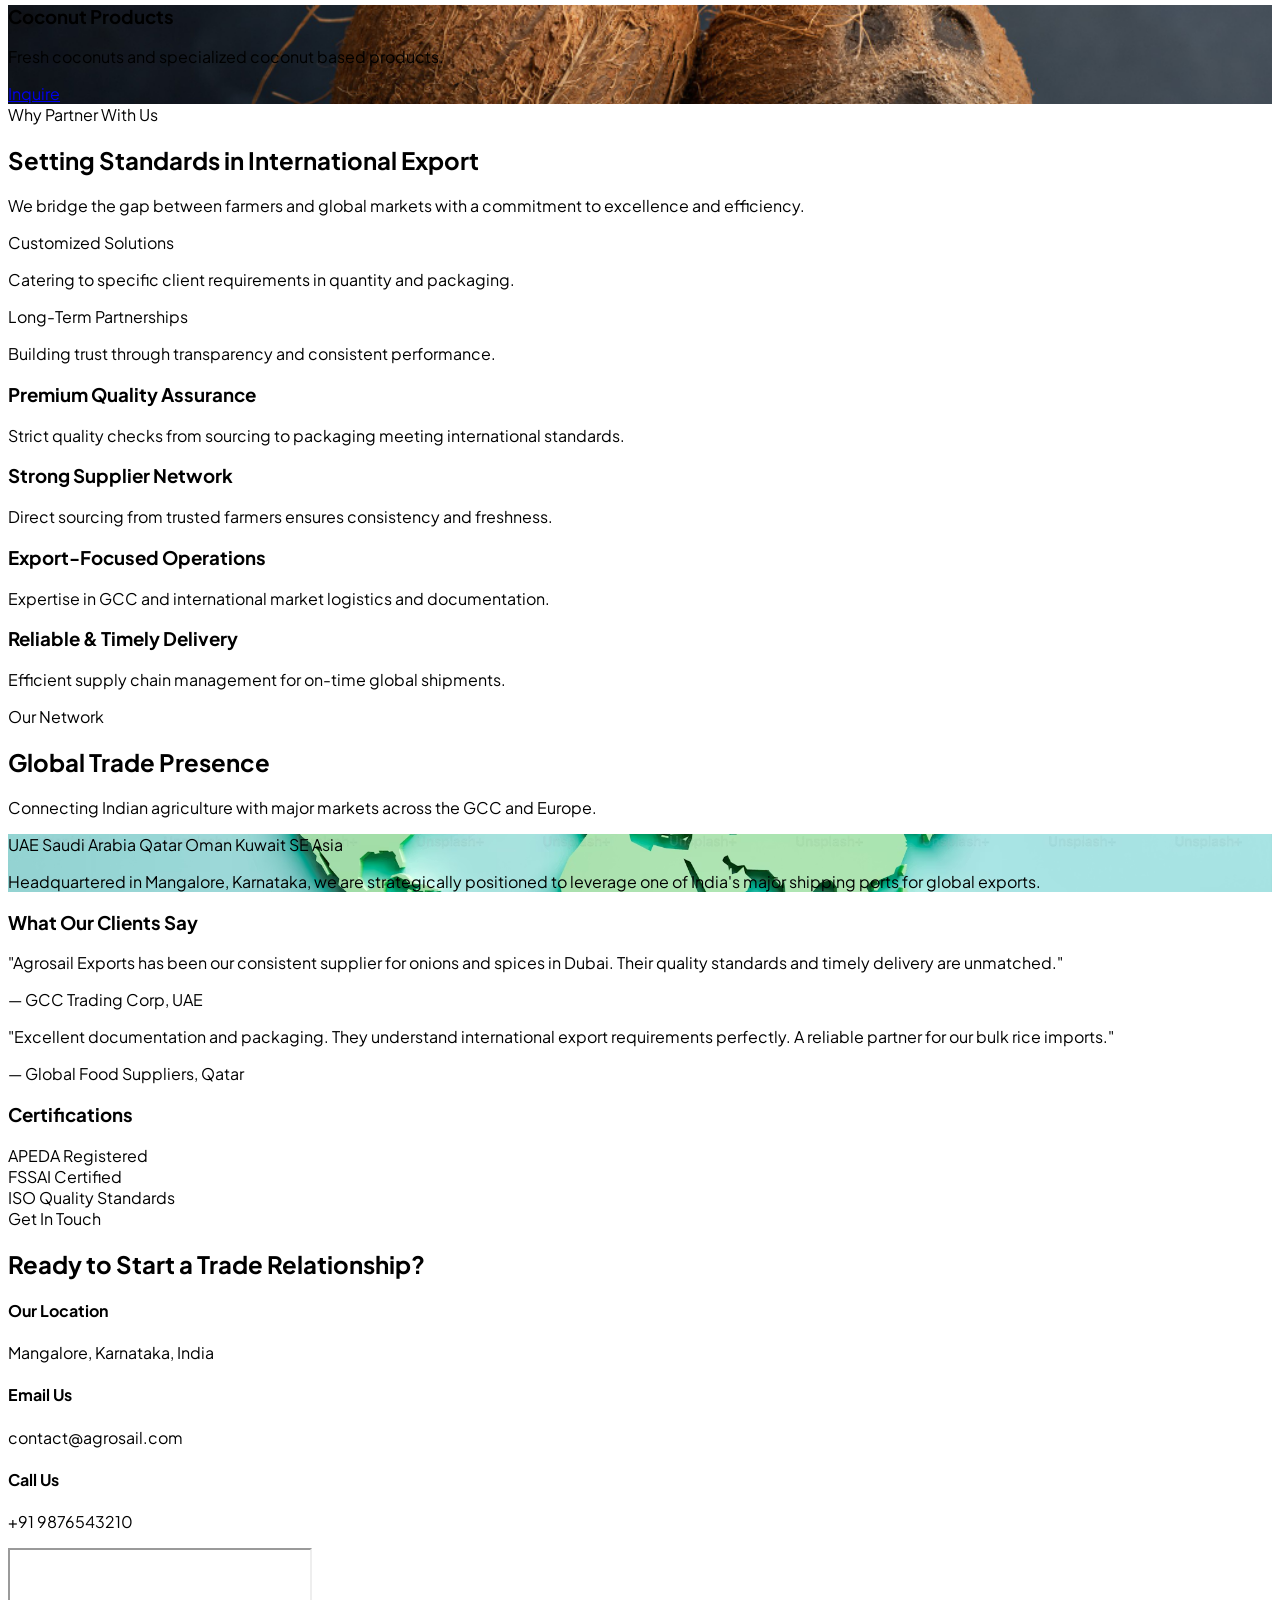
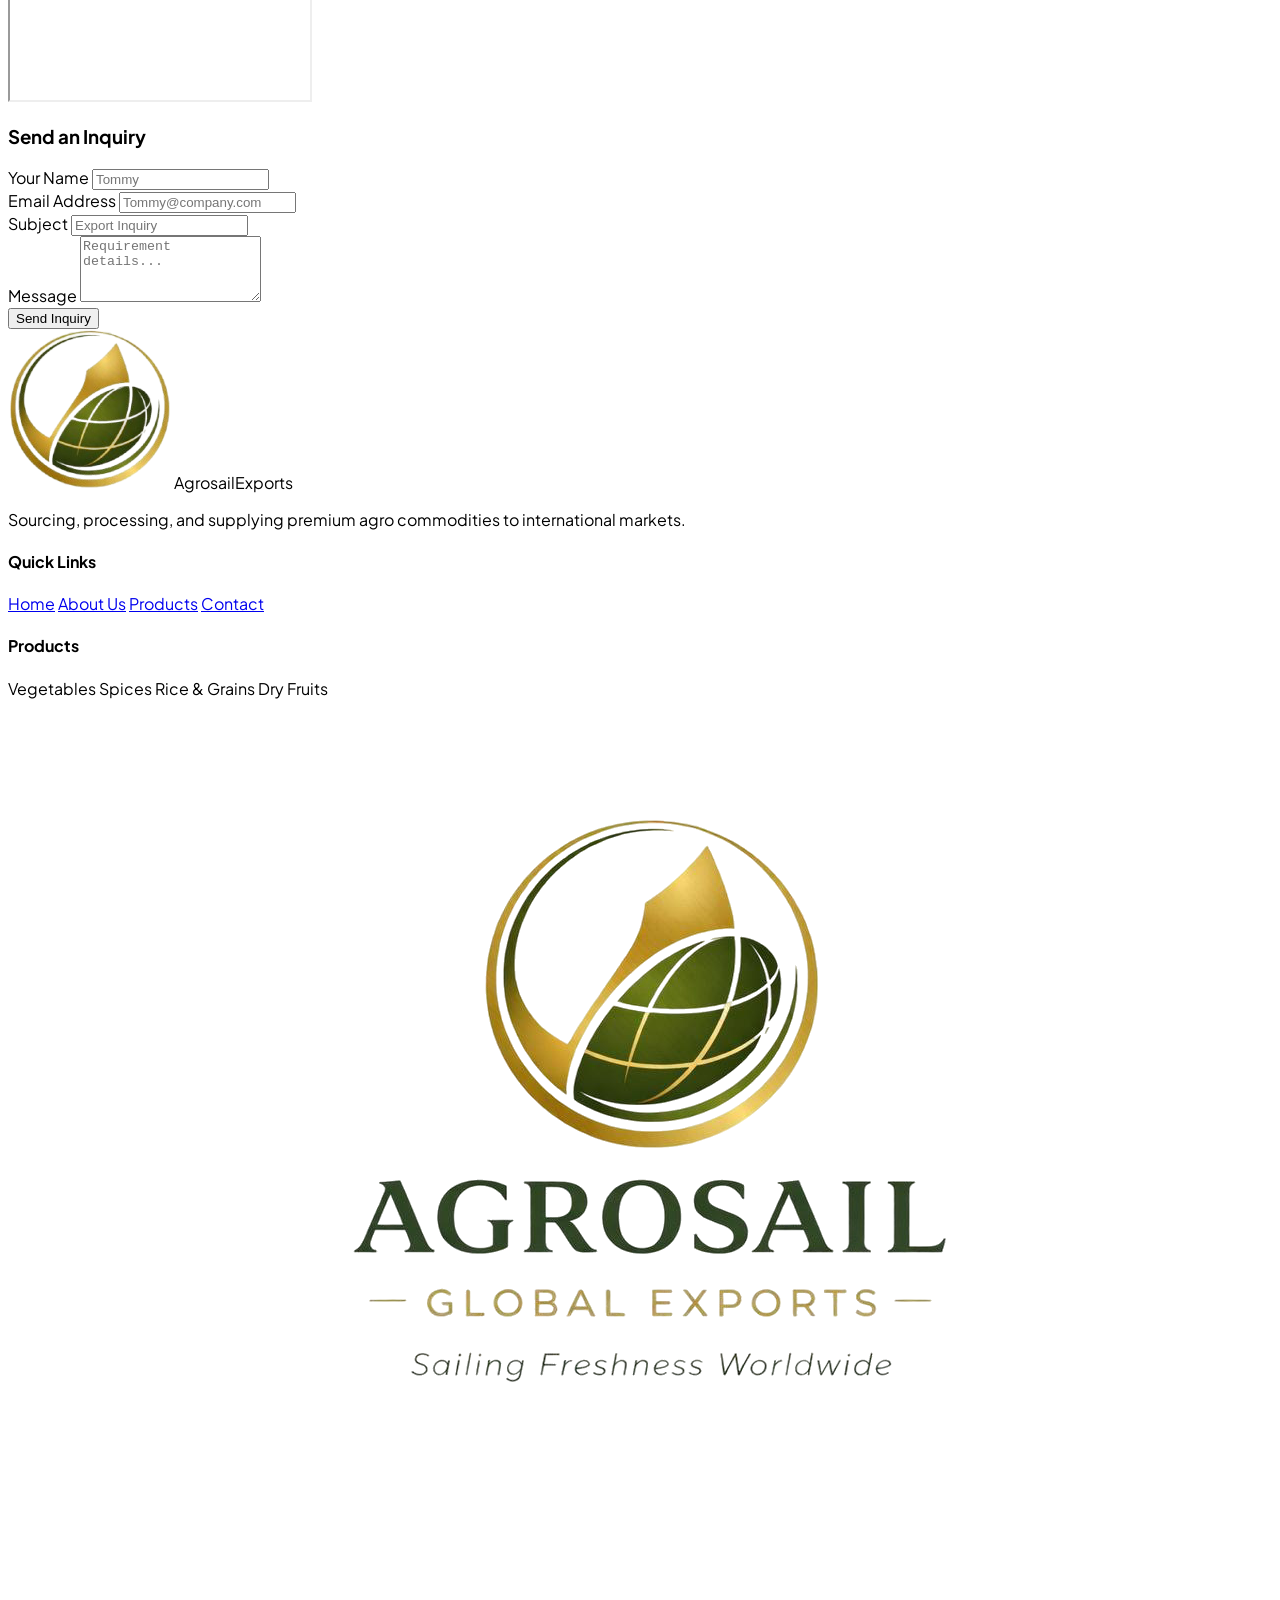
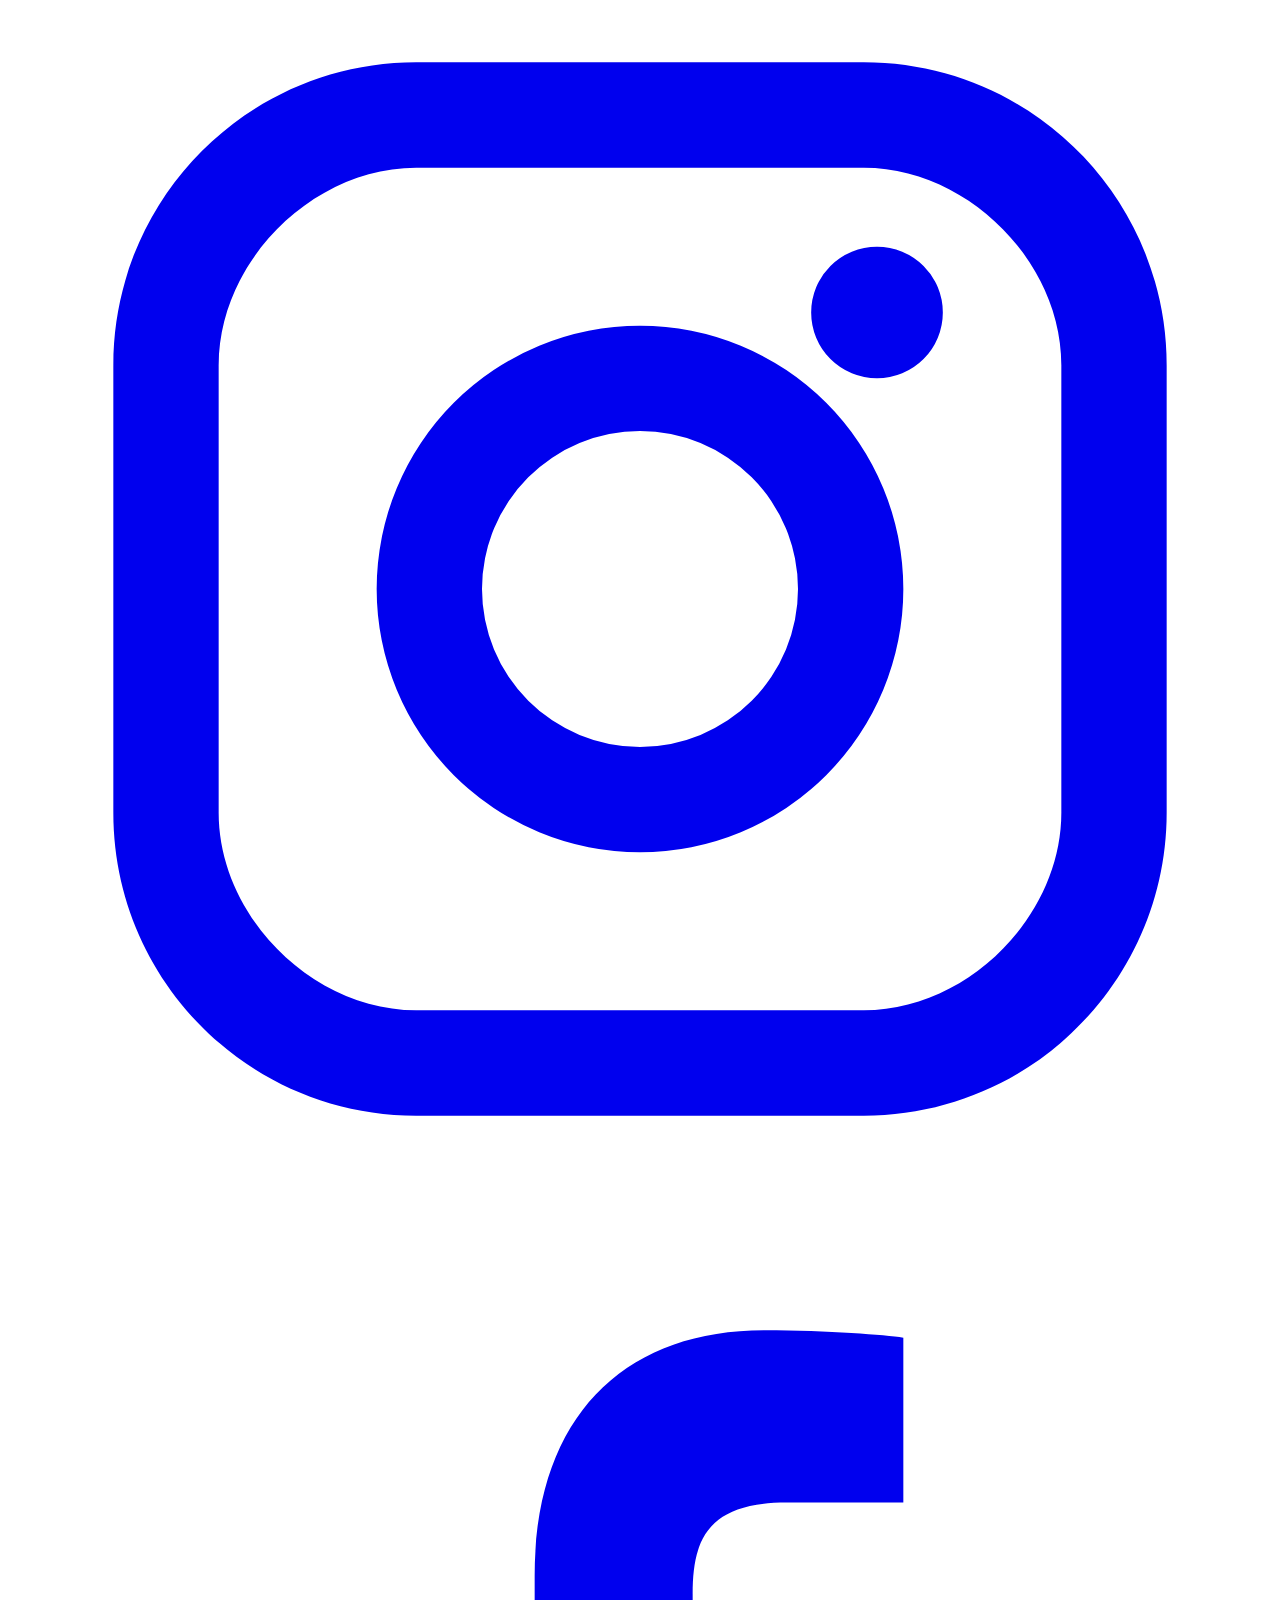
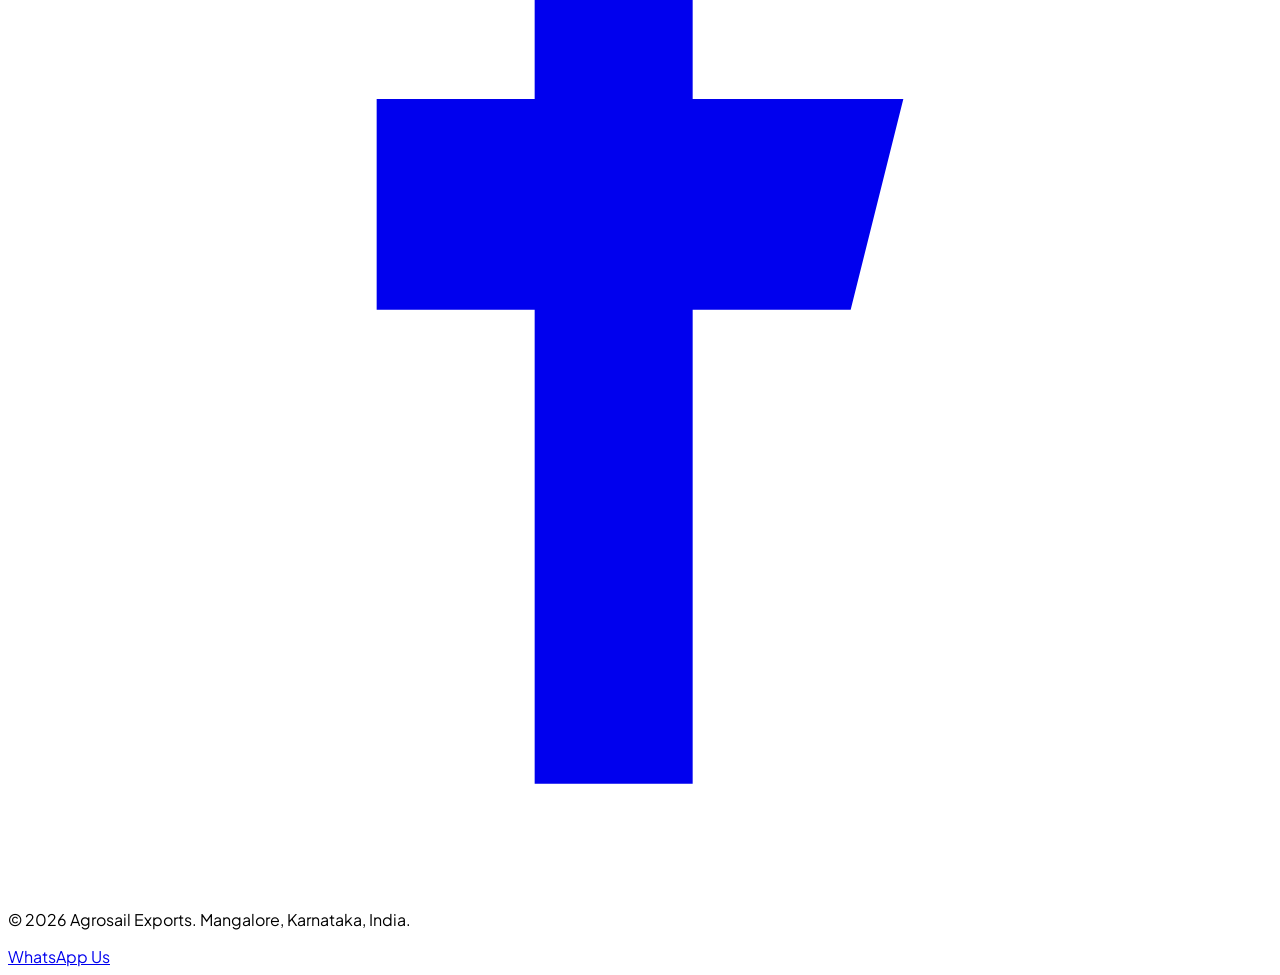
==== commit 520071fb: "updated nav" ====
--- a/index.html
+++ b/index.html
@@ -11,10 +11,10 @@
     <!-- Lucide Icons (via CDN) -->
     <script src="https://unpkg.com/lucide@latest"></script>
     <script src="script.js" defer></script>
-    <link rel="apple-touch-icon" sizes="180x180" href="/apple-touch-icon.png">
-    <link rel="icon" type="image/png" sizes="32x32" href="/favicon-32x32.png">
-    <link rel="icon" type="image/png" sizes="16x16" href="/favicon-16x16.png">
-    <link rel="manifest" href="../site.webmanifest">
+  <link rel="icon" type="image/png" sizes="32x32" href="/AgroSail-Website/favicon-32x32.png">
+<link rel="icon" type="image/png" sizes="16x16" href="/AgroSail-Website/favicon-16x16.png">
+<link rel="apple-touch-icon" href="/AgroSail-Website/apple-touch-icon.png">
+<link rel="manifest" href="/AgroSail-Website/site.webmanifest">
 </head>
 <body class="min-h-screen bg-slate-50 text-slate-900 overflow-x-hidden">
 
@@ -47,6 +47,7 @@
                 <a href="../why-choose-us/" class="nav-link text-sm font-semibold text-white/90 hover:text-emerald-500 transition-colors">Why Choose Us</a>
                 <a href="../global-presence/" class="nav-link text-sm font-semibold text-white/90 hover:text-emerald-500 transition-colors">Global Presence</a>
                 <a href="../contact/" class="nav-link text-sm font-semibold text-white/90 hover:text-emerald-500 transition-colors">Contact Us</a>
+                <a href="../test/" class="nav-link text-sm font-semibold text-white/90 hover:text-emerald-500 transition-colors">Test</a>
             </div> -->
             <!-- Desktop Nav -->
              <div class="hidden lg:flex space-x-8">
@@ -56,6 +57,7 @@
                 <a href="/AgroSail-Website/why-choose-us/" class="nav-link text-sm font-semibold text-white/90 hover:text-emerald-500 transition-colors">Why Choose Us</a>
                 <a href="/AgroSail-Website/global-presence/" class="nav-link text-sm font-semibold text-white/90 hover:text-emerald-500 transition-colors">Global Presence</a>
                 <a href="/AgroSail-Website/contact/" class="nav-link text-sm font-semibold text-white/90 hover:text-emerald-500 transition-colors">Contact Us</a>
+                <a href="/AgroSail-Website/test/" class="nav-link text-sm font-semibold text-white/90 hover:text-emerald-500 transition-colors">test</a>
             </div>
 
             <!-- Mobile Toggle -->
@@ -65,14 +67,15 @@
         </div>
 
         <!-- Mobile Menu -->
-        <div id="mobile-menu" class="lg:hidden bg-white absolute top-full left-0 w-full shadow-xl border-t border-slate-100">
+         <div id="mobile-menu" class="lg:hidden bg-white absolute top-full left-0 w-full shadow-xl border-t border-slate-100">
             <div class="flex flex-col p-6 space-y-4">
-                <a href="/AgroSail-Website/" class="mobile-link text-lg font-medium text-slate-700 hover:text-emerald-600">Home</a>
-                <a href="/AgroSail-Website/about/" class="mobile-link text-lg font-medium text-slate-700 hover:text-emerald-600">About Us</a>
-                <a href="/AgroSail-Website/products/" class="mobile-link text-lg font-medium text-slate-700 hover:text-emerald-600">Products</a>
-                <a href="/AgroSail-Website/why-choose-us/" class="mobile-link text-lg font-medium text-slate-700 hover:text-emerald-600">Why Choose Us</a>
-                <a href="/AgroSail-Website/global-presence/" class="mobile-link text-lg font-medium text-slate-700 hover:text-emerald-600">Global Presence</a>
-                <a href="/AgroSail-Website/contact/" class="mobile-link text-lg font-medium text-slate-700 hover:text-emerald-600">Contact Us</a>
+                <a href="../" class="mobile-link text-lg font-medium text-slate-700 hover:text-emerald-600">Home</a>
+                <a href="../about/" class="mobile-link text-lg font-medium text-slate-700 hover:text-emerald-600">About Us</a>
+                <a href="../products/" class="mobile-link text-lg font-medium text-slate-700 hover:text-emerald-600">Products</a>
+                <a href="../why-choose-us/" class="mobile-link text-lg font-medium text-slate-700 hover:text-emerald-600">Why Choose Us</a>
+                <a href="../global-presence/" class="mobile-link text-lg font-medium text-slate-700 hover:text-emerald-600">Global Presence</a>
+                <a href="../contact/" class="mobile-link text-lg font-medium text-slate-700 hover:text-emerald-600">Contact Us</a>
+                <a href="../test/" class="mobile-link text-lg font-medium text-slate-700 hover:text-emerald-600">Test</a>
             </div>
         </div>
     </nav>
--- a/styles.css
+++ b/styles.css
@@ -49,4 +49,6 @@
 
 .nav-link.active::after {
   width: 100%;
-}+}
+
+
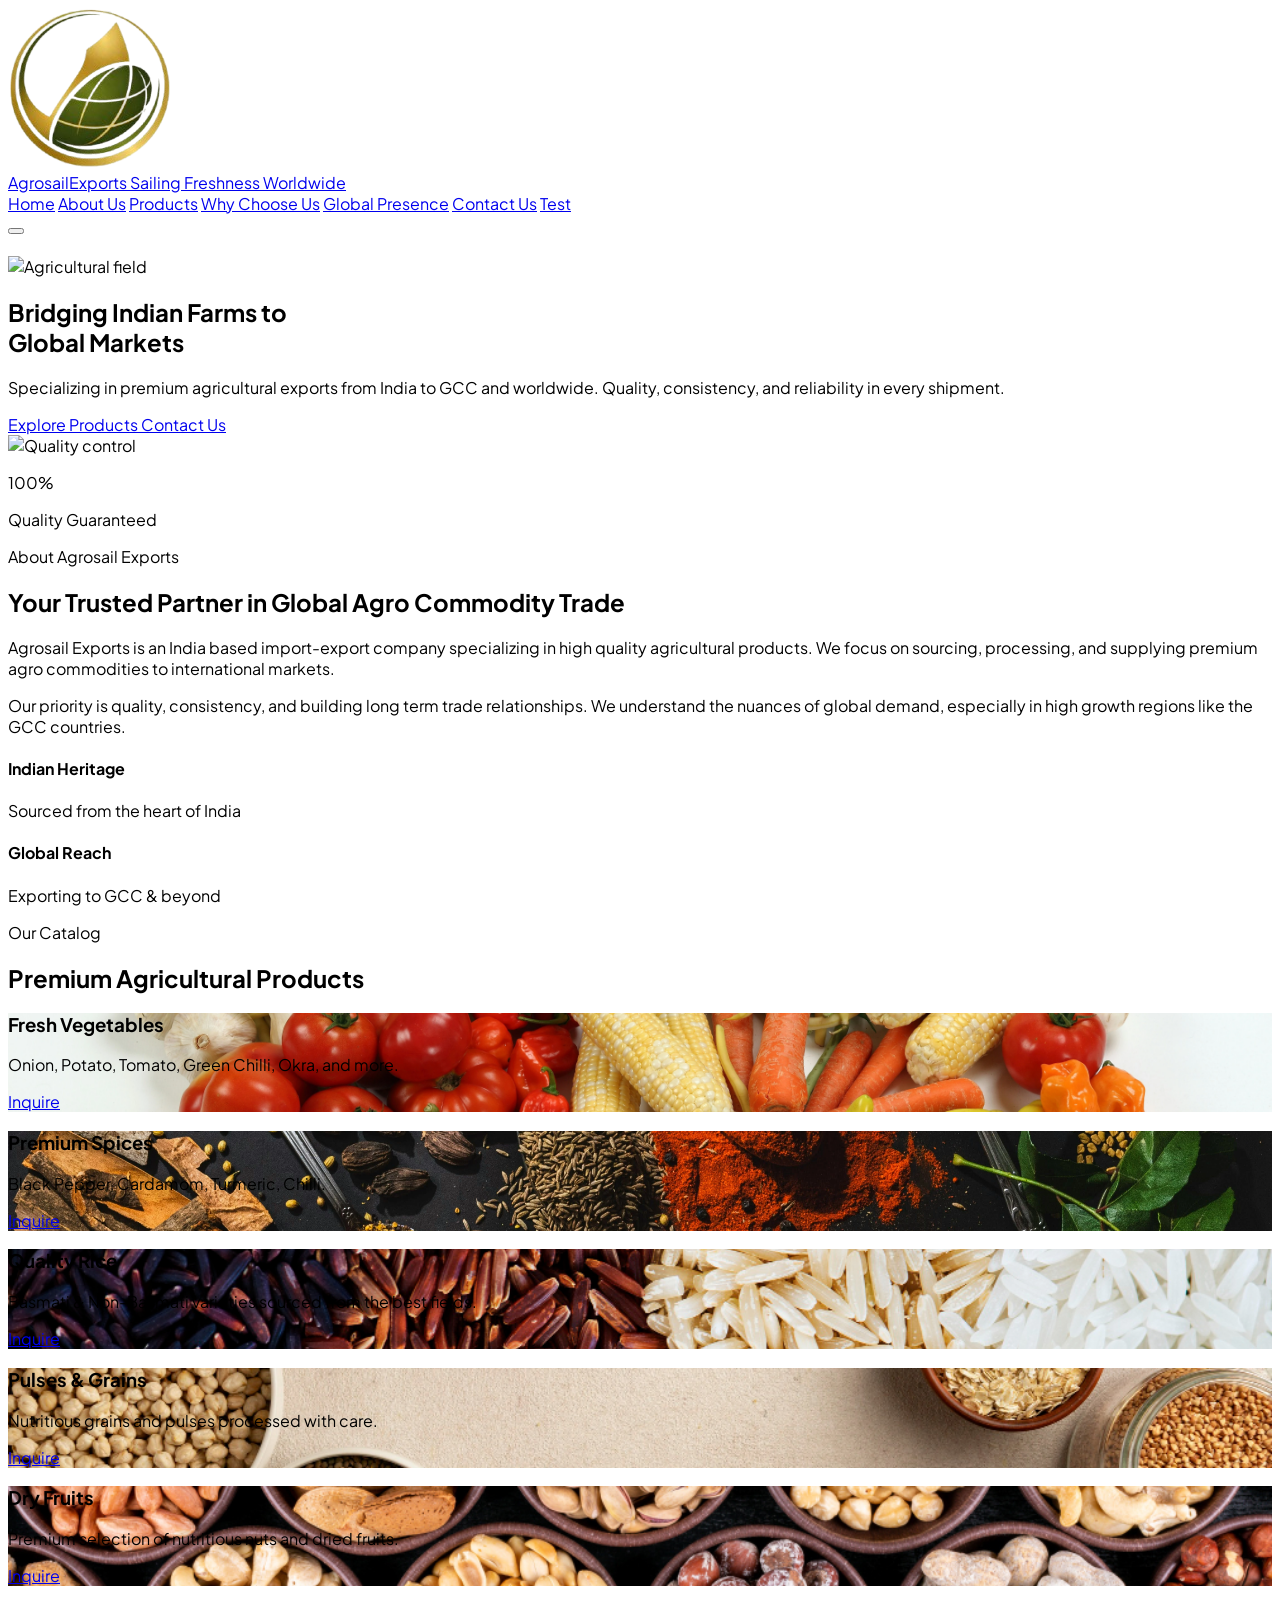
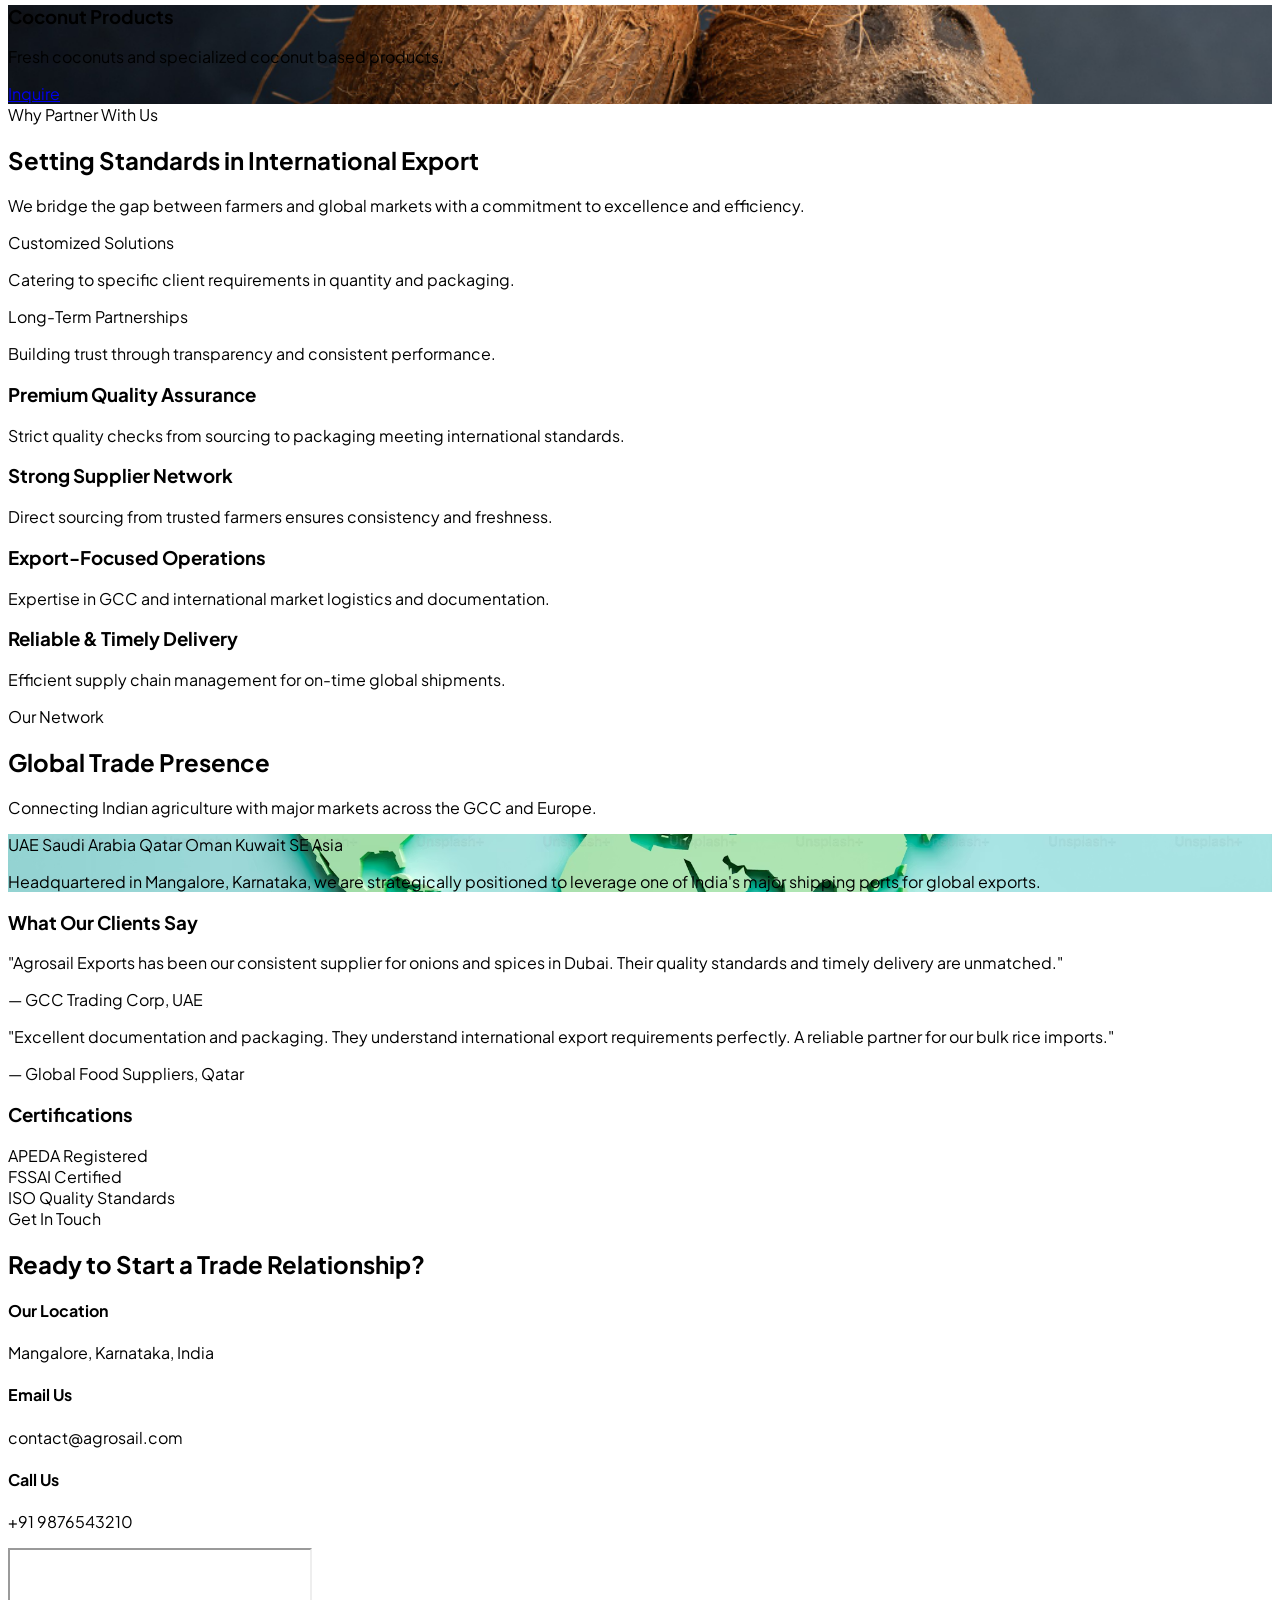
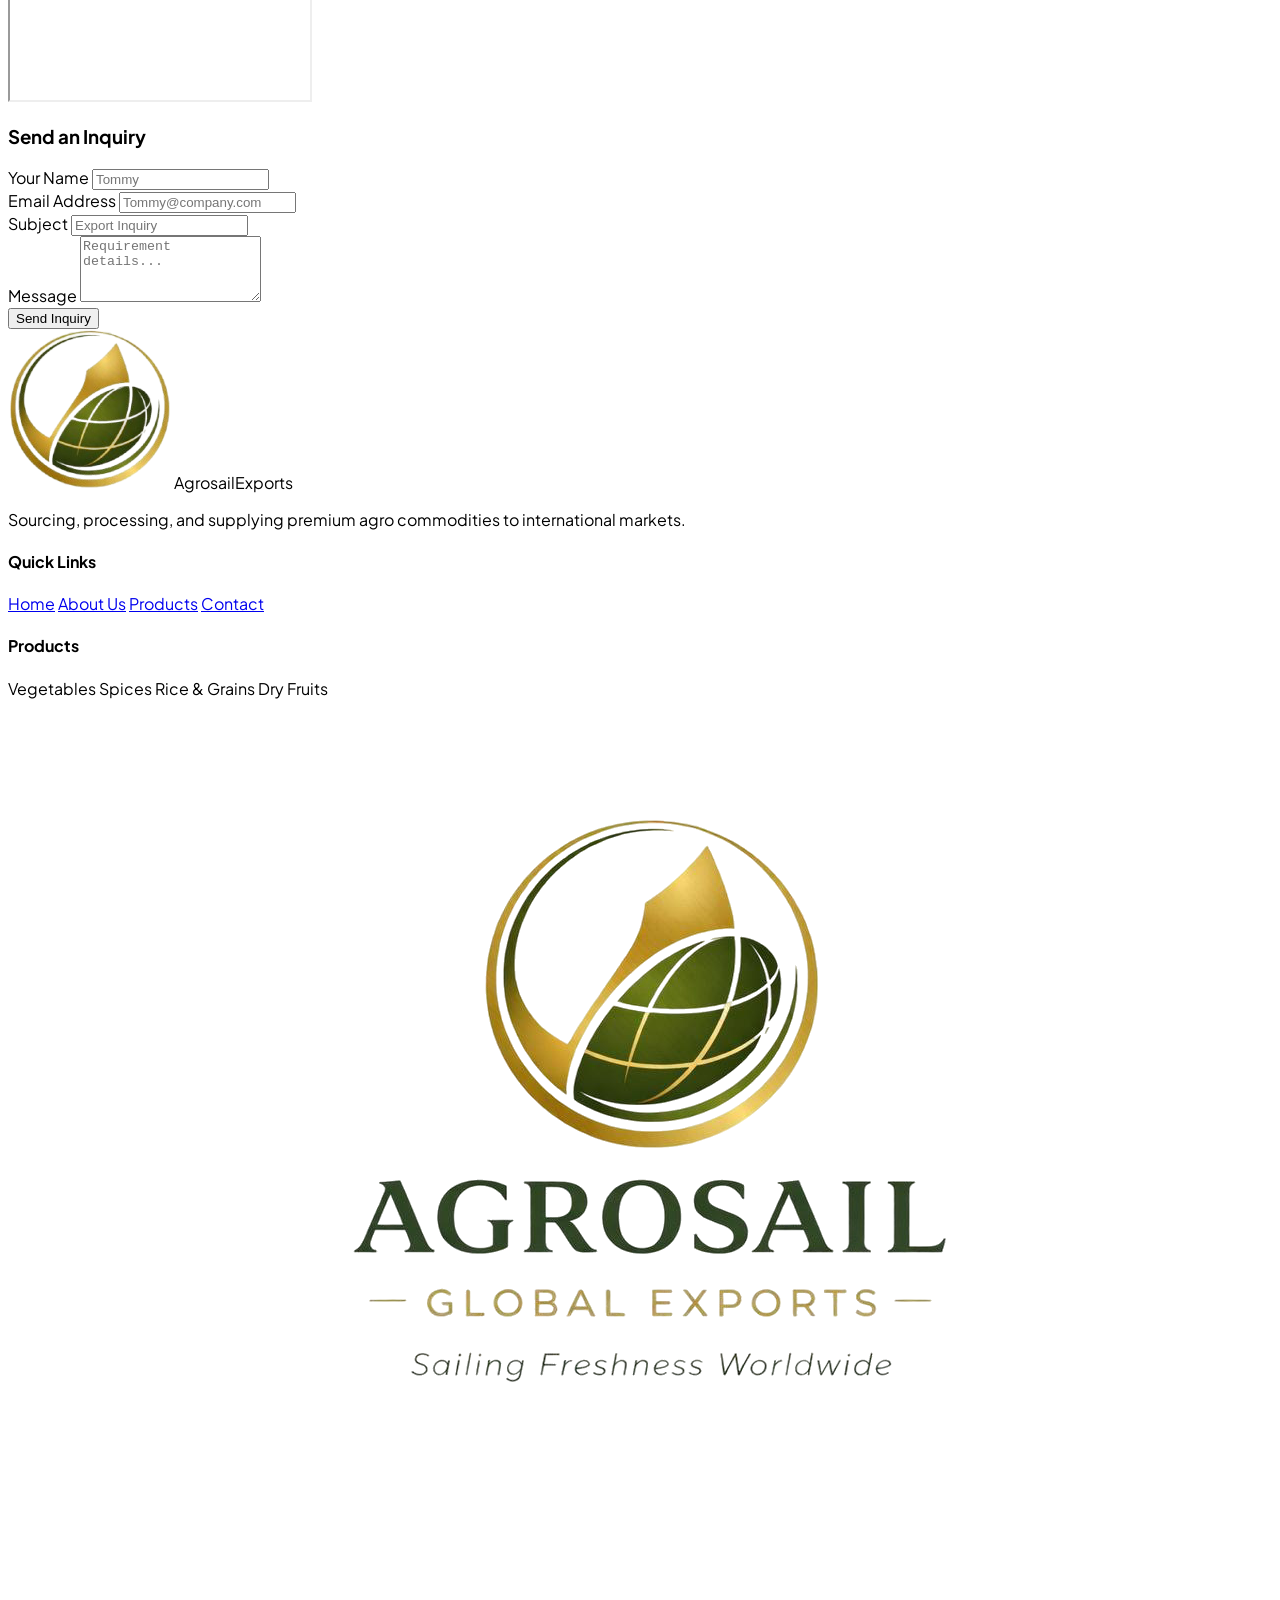
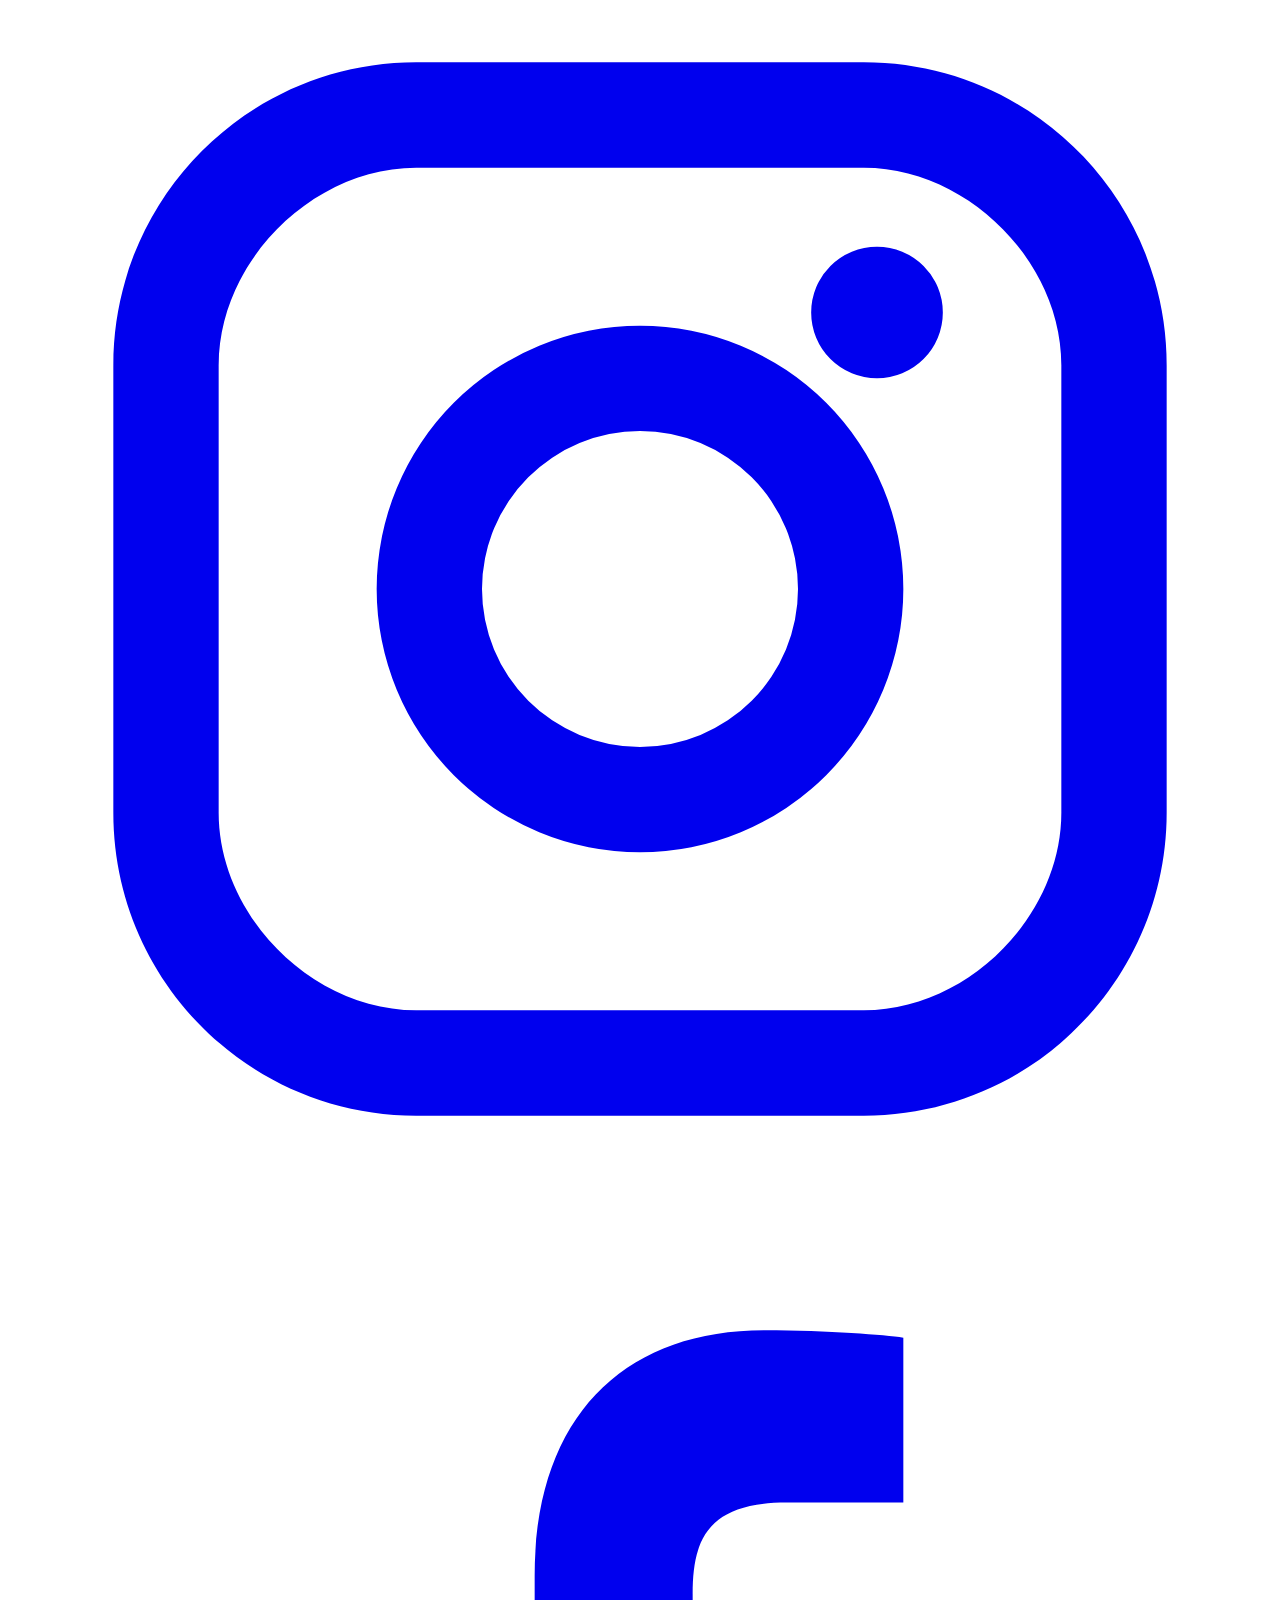
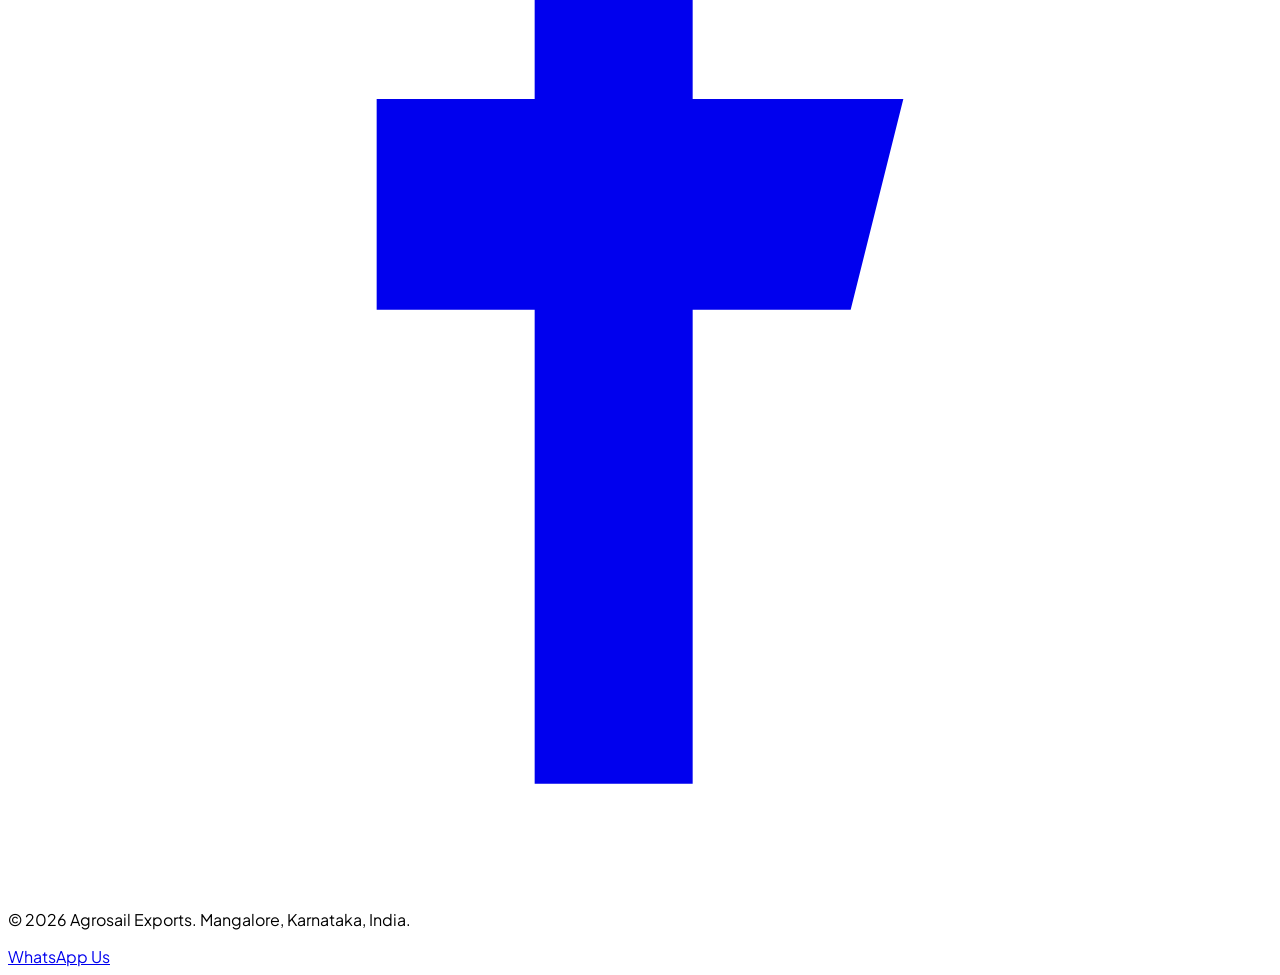
==== commit 3d08fb94: "updated" ====
--- a/index.html
+++ b/index.html
@@ -51,13 +51,13 @@
             </div> -->
             <!-- Desktop Nav -->
              <div class="hidden lg:flex space-x-8">
-                <a href="/AgroSail-Website/" class="nav-link text-sm font-semibold text-white/90 hover:text-emerald-500 transition-colors">Home</a>
-                <a href="/AgroSail-Website/about/" class="nav-link text-sm font-semibold text-white/90 hover:text-emerald-500 transition-colors">About Us</a>
-                <a href="/AgroSail-Website/products/" class="nav-link text-sm font-semibold text-white/90 hover:text-emerald-500 transition-colors">Products</a>
-                <a href="/AgroSail-Website/why-choose-us/" class="nav-link text-sm font-semibold text-white/90 hover:text-emerald-500 transition-colors">Why Choose Us</a>
-                <a href="/AgroSail-Website/global-presence/" class="nav-link text-sm font-semibold text-white/90 hover:text-emerald-500 transition-colors">Global Presence</a>
-                <a href="/AgroSail-Website/contact/" class="nav-link text-sm font-semibold text-white/90 hover:text-emerald-500 transition-colors">Contact Us</a>
-                <a href="/AgroSail-Website/test/" class="nav-link text-sm font-semibold text-white/90 hover:text-emerald-500 transition-colors">test</a>
+                <a href="/" class="nav-link text-sm font-semibold text-white/90 hover:text-emerald-500 transition-colors">Home</a>
+                <a href="/about/" class="nav-link text-sm font-semibold text-white/90 hover:text-emerald-500 transition-colors">About Us</a>
+                <a href="/products/" class="nav-link text-sm font-semibold text-white/90 hover:text-emerald-500 transition-colors">Products</a>
+                <a href="/why-choose-us/" class="nav-link text-sm font-semibold text-white/90 hover:text-emerald-500 transition-colors">Why Choose Us</a>
+                <a href="/global-presence/" class="nav-link text-sm font-semibold text-white/90 hover:text-emerald-500 transition-colors">Global Presence</a>
+                <a href="/contact/" class="nav-link text-sm font-semibold text-white/90 hover:text-emerald-500 transition-colors">Contact Us</a>
+                <a href="/test/" class="nav-link text-sm font-semibold text-white/90 hover:text-emerald-500 transition-colors">Test</a>
             </div>
 
             <!-- Mobile Toggle -->
@@ -69,13 +69,13 @@
         <!-- Mobile Menu -->
          <div id="mobile-menu" class="lg:hidden bg-white absolute top-full left-0 w-full shadow-xl border-t border-slate-100">
             <div class="flex flex-col p-6 space-y-4">
-                <a href="../" class="mobile-link text-lg font-medium text-slate-700 hover:text-emerald-600">Home</a>
-                <a href="../about/" class="mobile-link text-lg font-medium text-slate-700 hover:text-emerald-600">About Us</a>
-                <a href="../products/" class="mobile-link text-lg font-medium text-slate-700 hover:text-emerald-600">Products</a>
-                <a href="../why-choose-us/" class="mobile-link text-lg font-medium text-slate-700 hover:text-emerald-600">Why Choose Us</a>
-                <a href="../global-presence/" class="mobile-link text-lg font-medium text-slate-700 hover:text-emerald-600">Global Presence</a>
-                <a href="../contact/" class="mobile-link text-lg font-medium text-slate-700 hover:text-emerald-600">Contact Us</a>
-                <a href="../test/" class="mobile-link text-lg font-medium text-slate-700 hover:text-emerald-600">Test</a>
+                <a href="/" class="mobile-link text-lg font-medium text-slate-700 hover:text-emerald-600">Home</a>
+                <a href="/about/" class="mobile-link text-lg font-medium text-slate-700 hover:text-emerald-600">About Us</a>
+                <a href="/products/" class="mobile-link text-lg font-medium text-slate-700 hover:text-emerald-600">Products</a>
+                <a href="/why-choose-us/" class="mobile-link text-lg font-medium text-slate-700 hover:text-emerald-600">Why Choose Us</a>
+                <a href="/global-presence/" class="mobile-link text-lg font-medium text-slate-700 hover:text-emerald-600">Global Presence</a>
+                <a href="/contact/" class="mobile-link text-lg font-medium text-slate-700 hover:text-emerald-600">Contact Us</a>
+                <a href="/test/" class="mobile-link text-lg font-medium text-slate-700 hover:text-emerald-600">Test</a>
             </div>
         </div>
     </nav>
